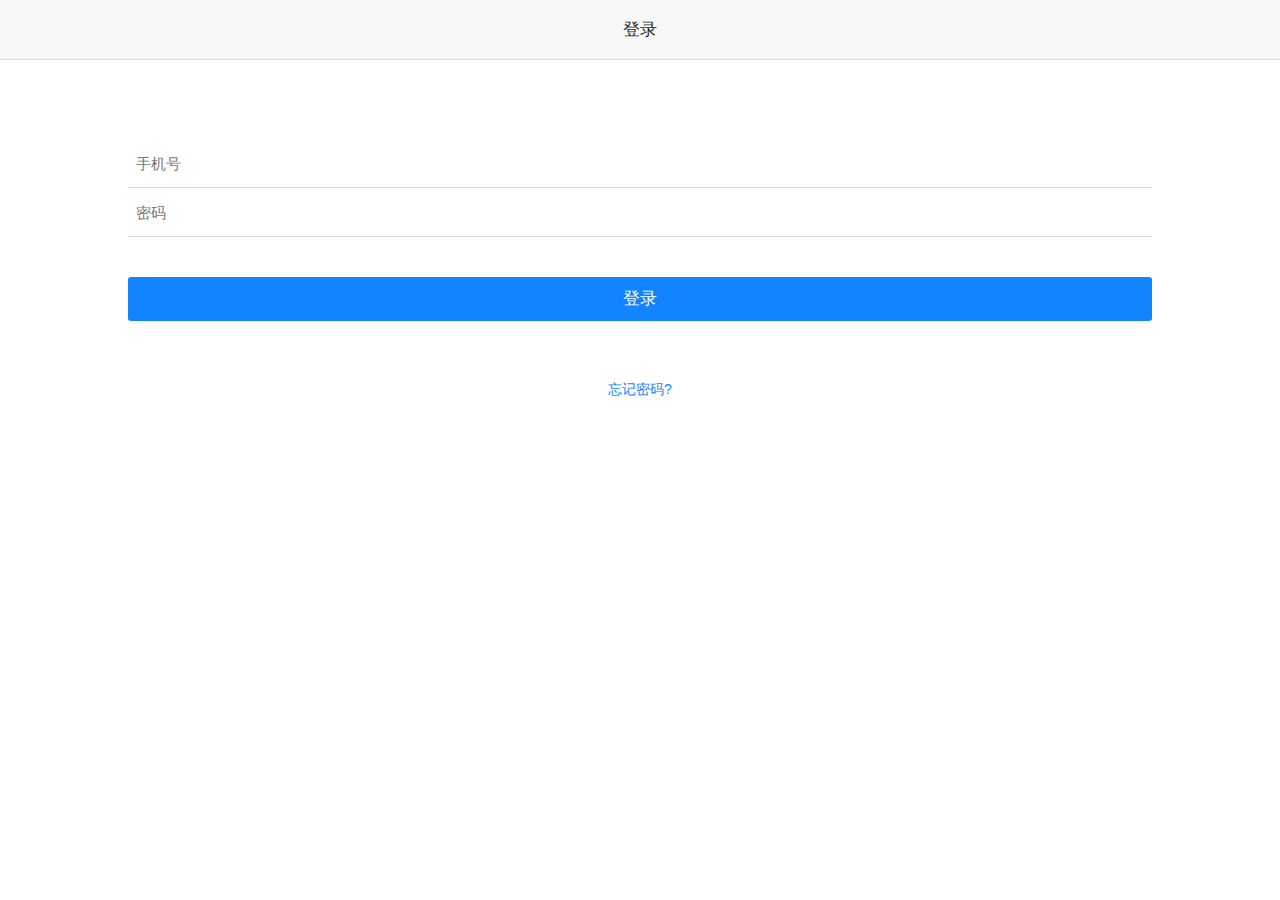
==== Demo/www/index.html @ bd7fa89b "Demo Project" ====
<!DOCTYPE html>
<!--[if lt IE 7]>      <html lang="en" ng-app="myApp" class="no-js lt-ie9 lt-ie8 lt-ie7"> <![endif]-->
<!--[if IE 7]>         <html lang="en" ng-app="myApp" class="no-js lt-ie9 lt-ie8"> <![endif]-->
<!--[if IE 8]>         <html lang="en" ng-app="myApp" class="no-js lt-ie9"> <![endif]-->
<!--[if gt IE 8]><!--> <html ng-app="demo" > <!--<![endif]-->
    <head>
        <meta charset="utf-8">
        <title>My AngularJS App</title>

        <link href="lib/onsen/css/onsen-css-components-blue-theme.css" rel="stylesheet" type="text/css"/>
        <link href="lib/onsen/css/onsenui.css" rel="stylesheet" type="text/css"/>
        <link href="lib/onsen/css/app.css" rel="stylesheet" type="text/css"/>

        <script src="bower_components/angular/angular.js"></script>
        <script src="bower_components/angular-route/angular-route.js"></script>
        <script src="lib/onsen/js/onsenui.js" type="text/javascript"></script>
        <script src="js/app.js"></script>

        <script src="js/login.js" type="text/javascript"></script>
        <script src="js/contact.js" type="text/javascript"></script>
        <script src="js/menu.js" type="text/javascript"></script>
        <script src="js/webbrowser.js" type="text/javascript"></script>
        <script src="js/report.js" type="text/javascript"></script>
    </head>
    <body >

  <ons-navigator var="myNavigator" page="login.html">    
    
    </ons-navigator>

        <!--[if lt IE 7]>
            <p class="browsehappy">You are using an <strong>outdated</strong> browser. Please <a href="http://browsehappy.com/">upgrade your browser</a> to improve your experience.</p>
        <![endif]-->
    
   
 
    <!-- In production use:
    <script src="//ajax.googleapis.com/ajax/libs/angularjs/x.x.x/angular.min.js"></script>
    -->
<ons-template id="menu.html">
    <ons-page modifier="menu-page" ng-controller="MenuController">
        <ons-toolbar modifier="transparent">
            <div class="right">
                <ons-toolbar-button class="menu-close" ng-click="menu.close()">
                    <ons-icon icon="ion-close" ></ons-icon> 
                </ons-toolbar-button>
            </div>
        </ons-toolbar>

        <ons-list class="menu-list">
            <ons-list-item class="menu-item" ng-click="menu.close()">
                <ons-icon icon="fa-plus"></ons-icon>
                New Post
            </ons-list-item>

            <ons-list-item class="menu-item" ng-click="menu.close()">
                <ons-icon icon="fa-bookmark"></ons-icon>
                Bookmark
            </ons-list-item>

            <ons-list-item class="menu-item" ng-click="menu.close()">
                <ons-icon icon="fa-twitter"></ons-icon>
                Official Twitter
            </ons-list-item>
        </ons-list>

        <br>

        <ons-list class="bottom-menu-list">
            <ons-list-item class="bottom-menu-item" ng-click="gotoReport()">
                报表
                <div class="notification menu-notification">3</div>
            </ons-list-item>

            <ons-list-item class="bottom-menu-item" ng-click="reportSetting()">
                报表路径设置
            </ons-list-item>

            <ons-list-item class="bottom-menu-item" ng-click="logout()">
                退出登录
            </ons-list-item>
        </ons-list>

    </ons-page>
</ons-template>

</body>
</html>
---- Demo/www/lib/onsen/css/onsen-css-components-blue-theme.css ----
html {
  height: 100%;
  width: 100%;
}
body {
  position: absolute;
  top: 0;
  right: 0;
  left: 0;
  bottom: 0;
  padding: 0;
  margin: 0;
  -webkit-text-size-adjust: 100%;
}
*:not(input):not(textarea):not(select) {
  -webkit-user-select: none;
  -moz-user-select: none;
  -ms-user-select: none;
  user-select: none;
}
* {
  -webkit-tap-highlight-color: rgba(0,0,0,0);
}
input:active,
input:focus,
textarea:active,
textarea:focus,
select:active,
select:focus {
  outline: none;
}
h1 {
  font-size: 36px;
}
h2 {
  font-size: 30px;
}
h3 {
  font-size: 24px;
}
h4,
h5,
h6 {
  font-size: 18px;
}
.page {
  font-family: 'Helvetica Neue', Helvetica, Arial, 'Lucida Grande', sans-serif;
  -webkit-font-smoothing: antialiased;
  -moz-osx-font-smoothing: grayscale;
  font-weight: 400;
  font-size: 17px;
  background-color: #fff;
  position: absolute;
  top: 0px;
  left: 0px;
  right: 0px;
  bottom: 0px;
  overflow: visible;
  font-size: 17px;
  color: #1f1f21;
}
.page::-webkit-scrollbar {
  display: none;
}
.page__content {
  background-color: #fff;
  position: absolute;
  top: 0px;
  left: 0px;
  right: 0px;
  bottom: 0px;
  -webkit-box-sizing: border-box;
  -moz-box-sizing: border-box;
  box-sizing: border-box;
  margin-top: -1px;
}
.page__background {
  background-color: #fff;
  position: absolute;
  top: 0px;
  left: 0px;
  right: 0px;
  bottom: 0px;
  -webkit-box-sizing: border-box;
  -moz-box-sizing: border-box;
  box-sizing: border-box;
}
.content-padded {
  padding: 8px;
}
/* topdoc
  name: Switch
  class: switch
  modifiers:
    :focus: Focus state
    :disabled: Disabled state
  markup:
    <label class="switch">
      <input type="checkbox" class="switch__input">
      <div class="switch__toggle"></div>
    </label>
    <label class="switch">
      <input type="checkbox" class="switch__input" checked>
      <div class="switch__toggle"></div>
    </label>
    <label class="switch">
      <input type="checkbox" class="switch__input" disabled>
      <div class="switch__toggle"></div>
    </label>
*/
.switch {
  position: relative;
  display: inline-block;
  vertical-align: top;
  -webkit-box-sizing: border-box;
  -moz-box-sizing: border-box;
  box-sizing: border-box;
  -webkit-background-clip: padding-box;
  background-clip: padding-box;
  position: relative;
  overflow: hidden;
  font-size: 17px;
  padding: 0 20px;
  border: none;
  overflow: visible;
  width: 51px;
  height: 32px;
  z-index: 0;
  text-align: left;
}
.switch__input {
  position: absolute;
  overflow: hidden;
  right: 0px;
  top: 0px;
  left: 0px;
  bottom: 0px;
  padding: 0;
  border: 0;
  opacity: 0.001;
  z-index: 1;
  vertical-align: top;
  outline: none;
  width: 100%;
  height: 100%;
  margin: 0;
  -webkit-appearance: none;
  appearance: none;
  width: 51px;
  height: 44px;
  margin-top: -6px;
  top: 0px;
  left: 0px;
  -webkit-transition: all 0.2s linear;
  -moz-transition: all 0.2s linear;
  -o-transition: all 0.2s linear;
  transition: all 0.2s linear;
}
.switch__toggle {
  background-color: #ddd;
  position: absolute;
  top: 0px;
  left: 0px;
  right: 0px;
  bottom: 0px;
  -webkit-border-radius: 30px;
  border-radius: 30px;
  -webkit-transition-property: all;
  -moz-transition-property: all;
  -o-transition-property: all;
  transition-property: all;
  -webkit-transition-duration: 0.35s;
  -moz-transition-duration: 0.35s;
  -o-transition-duration: 0.35s;
  transition-duration: 0.35s;
  -webkit-transition-timing-function: ease-out;
  -moz-transition-timing-function: ease-out;
  -o-transition-timing-function: ease-out;
  transition-timing-function: ease-out;
}
.switch__toggle:before {
  -webkit-box-sizing: border-box;
  -moz-box-sizing: border-box;
  box-sizing: border-box;
  -webkit-background-clip: padding-box;
  background-clip: padding-box;
  position: absolute;
  content: '';
  -webkit-border-radius: 28px;
  border-radius: 28px;
  height: 28px;
  width: 28px;
  background-color: #fff;
  left: 2px;
  top: 2px;
  -webkit-transition-property: all;
  -moz-transition-property: all;
  -o-transition-property: all;
  transition-property: all;
  -webkit-transition-duration: 0.35s;
  -moz-transition-duration: 0.35s;
  -o-transition-duration: 0.35s;
  transition-duration: 0.35s;
  -webkit-transition-timing-function: cubic-bezier(0.5, 1.6, 0.5, 1);
  -moz-transition-timing-function: cubic-bezier(0.5, 1.6, 0.5, 1);
  -o-transition-timing-function: cubic-bezier(0.5, 1.6, 0.5, 1);
  transition-timing-function: cubic-bezier(0.5, 1.6, 0.5, 1);
}
.switch__input:checked + .switch__toggle {
  background-color: #4cd964;
}
.switch__input:checked + .switch__toggle:before {
  -webkit-transform: translateX(18px);
  -moz-transform: translateX(18px);
  -ms-transform: translateX(18px);
  -o-transform: translateX(18px);
  transform: translateX(18px);
}
.switch__input:not(:checked) + .switch__toggle:before {
  -webkit-transform: translateX(0px);
  -moz-transform: translateX(0px);
  -ms-transform: translateX(0px);
  -o-transform: translateX(0px);
  transform: translateX(0px);
}
.switch__input:disabled + .switch__toggle {
  opacity: 0.3;
  cursor: default;
  pointer-events: none;
}
/* topdoc
  name: Range
  class: range
  modifiers:
    :active: Active state
    :disabled: Disabled state
    :focus: Focused
  markup:
    <input type="range" class="range">
    <input type="range" class="range" disabled>
  showcase:
    <div class="navigation-bar">
        <div class="navigation-bar__item center full">
            <h1 class="navigation-bar__title">Range</h1>
        </div>
    </div>

    <div style="padding:8px">
      <input type="range" class="range" style="width:100%" value="0">
    </div>

    <div style="padding:8px">
      <input type="range" class="range" style="width:100%" value="30">
    </div>

    <div style="padding:8px">
      <input type="range" class="range" style="width:100%" value="60">
    </div>

    <div style="padding:8px">
      <input type="range" class="range" style="width:100%" value="90">
    </div>
*/
.range {
  padding: 0;
  margin: 0;
  font: inherit;
  color: inherit;
  background: transparent;
  border: none;
  line-height: normal;
  -webkit-box-sizing: border-box;
  -moz-box-sizing: border-box;
  box-sizing: border-box;
  -webkit-background-clip: padding-box;
  background-clip: padding-box;
  vertical-align: top;
  outline: none;
  line-height: 1;
  -webkit-appearance: none;
  -webkit-border-radius: 4px;
  border-radius: 4px;
  border: none;
  height: 2px;
  -webkit-border-radius: 0;
  border-radius: 0;
  -webkit-border-radius: 3px;
  border-radius: 3px;
  background-image: -webkit-gradient(linear, left top, left bottom, from(#ddd), to(#ddd));
  background-image: -webkit-linear-gradient(#ddd, #ddd);
  background-image: -moz-linear-gradient(#ddd, #ddd);
  background-image: -o-linear-gradient(#ddd, #ddd);
  background-image: linear-gradient(#ddd, #ddd);
  background-position: left center;
  -webkit-background-size: 100% 2px;
  background-size: 100% 2px;
  background-repeat: no-repeat;
  overflow: hidden;
  height: 31px;
}
.range::-moz-range-track {
  position: relative;
  border: none;
  background-color: #ddd;
  height: 2px;
  border-radius: 30px;
  box-shadow: none;
  top: 0;
  margin: 0;
  padding: 0;
}
.range::-webkit-slider-thumb {
  cursor: pointer;
  -webkit-appearance: none;
  position: relative;
  height: 29px;
  width: 29px;
  background-color: #fff;
  border: 1px solid #ddd;
  -webkit-border-radius: 30px;
  border-radius: 30px;
  -webkit-box-shadow: none;
  box-shadow: none;
  top: 0;
  margin: 0;
  padding: 0;
}
.range::-moz-range-thumb {
  cursor: pointer;
  position: relative;
  height: 29px;
  width: 29px;
  background-color: #fff;
  border: 1px solid #ddd;
  border-radius: 30px;
  box-shadow: none;
  margin: 0;
  padding: 0;
}
.range::-webkit-slider-thumb:before {
  position: absolute;
  top: 13px;
  right: 0px;
  left: -1024px;
  width: 1024px;
  height: 2px;
  background-color: #1284ff;
  content: '';
  margin: 0;
  padding: 0;
}
.range:disabled {
  opacity: 0.3;
  cursor: default;
  pointer-events: none;
}
/* topdoc
  name: Navigation Bar
  class: navigation-bar
  markup:
    <div class="navigation-bar">
      <div class="navigation-bar__center">Navigation Bar</div>
    </div>
*/
.navigation-bar {
  font-family: 'Helvetica Neue', Helvetica, Arial, 'Lucida Grande', sans-serif;
  -webkit-font-smoothing: antialiased;
  -moz-osx-font-smoothing: grayscale;
  font-weight: 400;
  font-size: 17px;
  -webkit-box-sizing: border-box;
  -moz-box-sizing: border-box;
  box-sizing: border-box;
  -webkit-background-clip: padding-box;
  background-clip: padding-box;
  white-space: nowrap;
  overflow: hidden;
  word-spacing: 0;
  padding: 0;
  margin: 0;
  font: inherit;
  color: inherit;
  background: transparent;
  border: none;
  line-height: normal;
  cursor: default;
  -webkit-user-select: none;
  -moz-user-select: none;
  -ms-user-select: none;
  user-select: none;
  z-index: 2;
  display: block;
  height: 44px;
  padding-left: 0;
  padding-right: 0;
  background: #f8f8f8;
  color: #1f1f21;
  -webkit-box-shadow: none;
  box-shadow: none;
  border-bottom: 1px solid #ddd;
  font-weight: 400;
  width: 100%;
  white-space: nowrap;
  overflow: visible;
}
@media (-webkit-min-device-pixel-ratio: 2), (min-resolution: 192dpi) {
  .navigation-bar {
    border-bottom: none;
    -webkit-background-size: 100% 1px;
    background-size: 100% 1px;
    background-repeat: no-repeat;
    background-position: bottom;
    background-image: -webkit-linear-gradient(90deg, #ddd, #ddd 50%, transparent 50%);
    background-image: -moz-linear-gradient(90deg, #ddd, #ddd 50%, transparent 50%);
    background-image: -o-linear-gradient(90deg, #ddd, #ddd 50%, transparent 50%);
    background-image: linear-gradient(0deg, #ddd, #ddd 50%, transparent 50%);
  }
}
.navigation-bar__line-height {
  line-height: 44px;
  padding-bottom: 0;
  padding-top: 0;
}
.navigation-bar__bg {
  background: #f8f8f8;
}
.navigation-bar__item,
.navigation-bar__left,
.navigation-bar__right,
.navigation-bar__center {
  -webkit-box-sizing: border-box;
  -moz-box-sizing: border-box;
  box-sizing: border-box;
  -webkit-background-clip: padding-box;
  background-clip: padding-box;
  padding: 0;
  margin: 0;
  font: inherit;
  color: inherit;
  background: transparent;
  border: none;
  line-height: normal;
  height: 44px;
  vertical-align: top;
  overflow: visible;
  display: block;
  vertical-align: middle;
  float: left;
}
.navigation-bar__left {
  max-width: 50%;
  width: 27%;
  text-align: left;
}
.navigation-bar__right {
  max-width: 50%;
  width: 27%;
  text-align: right;
}
.navigation-bar__center {
  width: 46%;
  text-align: center;
  line-height: 44px;
  font-size: 17px;
  font-weight: 500;
  color: #1f1f21;
}
.navigation-bar__title {
  line-height: 44px;
  font-size: 17px;
  font-weight: 500;
  color: #1f1f21;
  margin: 0;
  padding: 0;
  overflow: visible;
}
.navigation-bar__center:first-child:last-child {
  width: 100%;
}
/* topdoc
  name: Navigation Bar Item
  use: Toolbar Button, Navigation Bar
  markup:
    <div class="navigation-bar">
      <div class="navigation-bar__left">
        <span class="toolbar-button--quiet navigation-bar__line-height">
          <i class="ion-navicon" style="font-size:32px; vertical-align:-6px;"></i>
        </span>
      </div>

      <div class="navigation-bar__center">
        Navigation Bar
      </div>

      <div class="navigation-bar__right">
        <span class="toolbar-button--quiet navigation-bar__line-height">Label</span>
      </div>
    </div>
*/
/* topdoc
  name: Navigation Bar with Outline Button
  use: Toolbar Button, Navigation Bar
  markup:
    <!-- Prerequisite=This example use ionicons(http://ionicons.com) to display icons. -->
    <div class="navigation-bar">
      <div class="navigation-bar__left">
        <span class="toolbar-button--outline navigation-bar__line-height">
          <i class="ion-navicon" style="font-size:32px; vertical-align:-6px;"></i>
        </span>
      </div>

      <div class="navigation-bar__center">
        Title
      </div>

      <div class="navigation-bar__right">
        <span class="toolbar-button--outline navigation-bar__line-height">Button</span>
      </div>
    </div>
*/
/* topdoc
  name: Android-like Navigation Bar
  class: navigation-bar--android
  hint: .navigation-bar--android
  use: Navigation Bar, Toolbar Button
  markup:
    <div class="navigation-bar navigation-bar--android">
      <div class="navigation-bar__left navigation-bar--android__left">
        <span class="toolbar-button navigation-bar__line-height" style="padding:0 5px 0 5px;"><i class="ion-android-arrow-back" style="font-size:20px;"></i></span>
      </div>
      <div class="navigation-bar__center navigation-bar--android__center">
        <span class="toolbar-button navigation-bar__line-height" style="padding:0">
          <i class="ion-cube" style="font-size:20px;"></i> App Bar
        </span>
      </div>
      <div class="navigation-bar__right navigation-bar--android__right">
        <span class="toolbar-button--quiet navigation-bar__line-height">
          <i class="ion-android-share" style="font-size:20px;"></i>
        </span>
        <span class="toolbar-button--quiet navigation-bar__line-height">
          <i class="ion-android-more" style="font-size:20px;"></i>
        </span>
      </div>
    </div>
*/
.navigation-bar--android__left {
  float: left;
  text-align: left;
  width: auto;
  min-width: 10px;
}
.navigation-bar--android__center {
  float: left;
  text-align: left;
  width: auto;
  max-width: 50%;
}
.navigation-bar--android__right {
  float: right;
  text-align: right;
  width: auto;
}
.navigation-bar--android__center:first-child:last-child {
  padding-left: 10px;
}
/* topdoc
  name: Android-like Navigation Bar(2)
  use: Android-like Navigation Bar
  markup:
    <div class="navigation-bar navigation-bar--android">
      <div class="navigation-bar__left navigation-bar--android__left">
        <span class="toolbar-button navigation-bar__line-height" style="padding:0 5px 0 0;"><i class="ion-android-drawer" style="font-size:20px;"></i></span>
      </div>
      <div class="navigation-bar__center navigation-bar--android__center">
        App Bar
      </div>
      <div class="navigation-bar__right navigation-bar--android__right">
        <span class="toolbar-button--quiet navigation-bar__line-height">
          <i class="ion-android-star" style="font-size:20px;"></i>
        </span>
        <span class="toolbar-button--quiet navigation-bar__line-height">
          <i class="ion-android-search" style="font-size:20px;"></i>
        </span>
        <span class="toolbar-button--quiet navigation-bar__line-height">
          <i class="ion-android-more" style="font-size:20px;"></i>
        </span>
      </div>
    </div>
*/
/* topdoc
  name: Transparent Navigation Bar
  class: navigation-bar--transparent
  use: Toolbar Button, Navigation Bar
  markup:
    <div class="navigation-bar navigation-bar--transparent">
      <div class="navigation-bar__left">
        <span class="toolbar-button--quiet navigation-bar__line-height">
          <i class="ion-navicon" style="font-size:32px; vertical-align:-6px;"></i>
        </span>
      </div>
      <div class="navigation-bar__center">
        Navigation Bar
      </div>
      <div class="navigation-bar__right">
        <span class="toolbar-button--quiet navigation-bar__line-height">Label</span>
      </div>
    </div>
*/
.navigation-bar--transparent {
  background-color: transparent;
  background-image: none;
  border: none;
}
/* topdoc
  name: Navigation Bar with Outline Button
  use: Toolbar Button, Navigation Bar
  markup:
    <!-- Prerequisite=This example use ionicons(http://ionicons.com) to display icons. -->
    <div class="navigation-bar">
      <div class="navigation-bar__left">
        <span class="toolbar-button--outline navigation-bar__line-height">
          <i class="ion-navicon" style="font-size:32px; vertical-align:-6px;"></i>
        </span>
      </div>

      <div class="navigation-bar__center">
        Title
      </div>

      <div class="navigation-bar__right">
        <span class="toolbar-button--outline navigation-bar__line-height">Button</span>
      </div>
    </div>
*/
/* topdoc
  name: Transparent Navigation Bar
  class: navigation-bar--transparent
  use: Toolbar Button, Navigation Bar
  markup:
    <!-- Prerequisite=This example use ionicons(http://ionicons.com) to display icons. -->
    <div class="navigation-bar navigation-bar--transparent">
      <div class="navigation-bar__left">
        <span class="toolbar-button--quiet navigation-bar__line-height">
          <i class="ion-navicon" style="font-size:32px; vertical-align:-6px;"></i>
        </span>
      </div>
      <div class="navigation-bar__center">
        Navigation Bar
      </div>
      <div class="navigation-bar__right">
        <span class="toolbar-button--quiet navigation-bar__line-height">Label</span>
      </div>
    </div>
*/
.navigation-bar--transparent {
  background-color: transparent;
  background-image: none;
  border: none;
}
/* topdoc
  name: Bottom Bar
  class: bottom-bar
  use: Navigation Bar
  markup:
    <div class="bottom-bar">
      <div class="bottom-bar__line-height" style="text-align:center">Bottom Toolbar</div>
    </div>
*/
.bottom-bar {
  font-family: 'Helvetica Neue', Helvetica, Arial, 'Lucida Grande', sans-serif;
  -webkit-font-smoothing: antialiased;
  -moz-osx-font-smoothing: grayscale;
  font-weight: 400;
  font-size: 17px;
  -webkit-box-sizing: border-box;
  -moz-box-sizing: border-box;
  box-sizing: border-box;
  -webkit-background-clip: padding-box;
  background-clip: padding-box;
  white-space: nowrap;
  overflow: hidden;
  word-spacing: 0;
  padding: 0;
  margin: 0;
  font: inherit;
  color: inherit;
  background: transparent;
  border: none;
  line-height: normal;
  cursor: default;
  -webkit-user-select: none;
  -moz-user-select: none;
  -ms-user-select: none;
  user-select: none;
  z-index: 2;
  display: block;
  height: 44px;
  padding-left: 0;
  padding-right: 0;
  background: #f8f8f8;
  color: #1f1f21;
  -webkit-box-shadow: none;
  box-shadow: none;
  font-weight: 400;
  border-bottom: none;
  border-top: 1px solid #ddd;
  position: absolute;
  bottom: 0px;
  right: 0px;
  left: 0px;
}
@media (-webkit-min-device-pixel-ratio: 2), (min-resolution: 192dpi) {
  .bottom-bar {
    border-top: none;
    -webkit-background-size: 100% 1px;
    background-size: 100% 1px;
    background-repeat: no-repeat;
    background-position: top;
    background-image: -webkit-linear-gradient(270deg, #ddd, #ddd 50%, transparent 50%);
    background-image: -moz-linear-gradient(270deg, #ddd, #ddd 50%, transparent 50%);
    background-image: -o-linear-gradient(270deg, #ddd, #ddd 50%, transparent 50%);
    background-image: linear-gradient(180deg, #ddd, #ddd 50%, transparent 50%);
  }
}
.bottom-bar__line-height {
  line-height: 44px;
  padding-bottom: 0;
  padding-top: 0;
}
.bottom-bar--transparent {
  background-color: transparent;
  background-image: none;
  border: none;
}
/* topdoc
  name: Navigation Bar with Segment
  class: navigation-bar
  hint: .navigation-bar .button-bar
  use: Segment, Navigation Bar
  markup:
    <div class="navigation-bar">
      <div class="navigation-bar__center">
        <div class="button-bar" style="width:200px;margin:7px 50px;">
          <div class="button-bar__item">
            <input type="radio" name="navi-segment-a" checked>
            <div class="button-bar__button">One</div>
          </div>

          <div class="button-bar__item">
            <input type="radio" name="navi-segment-a">
            <div class="button-bar__button">Two</div>
          </div>
        </div>
      </div>
    </div>
*/
/* topdoc
  name: Button
  class: button
  modifiers:
    :active: Active state
    :disabled: Disabled state
    :focus: Focused
  markup:
    <button class="button">Button</button>
    <button class="button" disabled>Button</button>
*/
.button {
  position: relative;
  display: inline-block;
  vertical-align: top;
  -webkit-box-sizing: border-box;
  -moz-box-sizing: border-box;
  box-sizing: border-box;
  -webkit-background-clip: padding-box;
  background-clip: padding-box;
  padding: 0;
  margin: 0;
  font: inherit;
  color: inherit;
  background: transparent;
  border: none;
  line-height: normal;
  font-family: 'Helvetica Neue', Helvetica, Arial, 'Lucida Grande', sans-serif;
  -webkit-font-smoothing: antialiased;
  -moz-osx-font-smoothing: grayscale;
  font-weight: 400;
  font-size: 17px;
  cursor: default;
  -webkit-user-select: none;
  -moz-user-select: none;
  -ms-user-select: none;
  user-select: none;
  text-overflow: ellipsis;
  white-space: nowrap;
  overflow: hidden;
  height: auto;
  text-decoration: none;
  padding: 4px 10px;
  font-size: 17px;
  line-height: 32px;
  letter-spacing: 0;
  color: #fff;
  vertical-align: middle;
  background-color: #1284ff;
  border: 0px solid currentColor;
  -webkit-border-radius: 3px;
  border-radius: 3px;
  -webkit-transition: none;
  -moz-transition: none;
  -o-transition: none;
  transition: none;
}
.button:hover {
  -webkit-transition: none;
  -moz-transition: none;
  -o-transition: none;
  transition: none;
}
.button:active {
  background-color: #1284ff;
  -webkit-transition: none;
  -moz-transition: none;
  -o-transition: none;
  transition: none;
  opacity: 0.2;
}
.button:focus {
  outline: 0;
}
.button:disabled,
.button[disabled] {
  opacity: 0.3;
  cursor: default;
  pointer-events: none;
}
/* topdoc
  name: Outline Button
  class: button--outline
  use: Button
  markup:
    <button class="button button--outline">Button</button>
    <button class="button button--outline" disabled>Button</button>
*/
.button--outline {
  background-color: transparent;
  border: 1px solid #1284ff;
  color: #1284ff;
}
.button--outline:active {
  background-color: rgba(18,132,255,0.2);
  border: 1px solid #1284ff;
  color: #1284ff;
  opacity: 1;
}
.button--outline:hover {
  border: 1px solid #1284ff;
  -webkit-transition: 0;
  -moz-transition: 0;
  -o-transition: 0;
  transition: 0;
}
/* topdoc
  name: Light Button
  class: button--light
  use: Button
  markup:
    <button class="button button--light">Button</button>
    <button class="button button--light" disabled>Button</button>
*/
.button--light {
  background-color: transparent;
  color: rgba(0,0,0,0.4);
  border: 1px solid rgba(0,0,0,0.2);
}
.button--light:active {
  background-color: rgba(0,0,0,0.05);
  color: rgba(0,0,0,0.4);
  border: 1px solid rgba(0,0,0,0.2);
  opacity: 1;
}
/* topdoc
  name: Quiet Button
  class: button--quiet
  markup:
    <button class="button--quiet">Button</button>
    <button class="button--quiet" disabled>Button</button>
*/
.button--quiet {
  position: relative;
  display: inline-block;
  vertical-align: top;
  -webkit-box-sizing: border-box;
  -moz-box-sizing: border-box;
  box-sizing: border-box;
  -webkit-background-clip: padding-box;
  background-clip: padding-box;
  padding: 0;
  margin: 0;
  font: inherit;
  color: inherit;
  background: transparent;
  border: none;
  line-height: normal;
  font-family: 'Helvetica Neue', Helvetica, Arial, 'Lucida Grande', sans-serif;
  -webkit-font-smoothing: antialiased;
  -moz-osx-font-smoothing: grayscale;
  font-weight: 400;
  font-size: 17px;
  cursor: default;
  -webkit-user-select: none;
  -moz-user-select: none;
  -ms-user-select: none;
  user-select: none;
  text-overflow: ellipsis;
  white-space: nowrap;
  overflow: hidden;
  height: auto;
  text-decoration: none;
  padding: 4px 10px;
  font-size: 17px;
  line-height: 32px;
  letter-spacing: 0;
  color: #fff;
  vertical-align: middle;
  background-color: #1284ff;
  border: 0px solid currentColor;
  -webkit-border-radius: 3px;
  border-radius: 3px;
  -webkit-transition: none;
  -moz-transition: none;
  -o-transition: none;
  transition: none;
  background: transparent;
  border: 1px solid transparent;
  -webkit-box-shadow: none;
  box-shadow: none;
  background: transparent;
  color: #1284ff;
  border: none;
}
.button--quiet:disabled,
.button--quiet[disabled] {
  opacity: 0.3;
  cursor: default;
  pointer-events: none;
  border: none;
}
.button--quiet:hover {
  -webkit-transition: none;
  -moz-transition: none;
  -o-transition: none;
  transition: none;
}
.button--quiet:focus {
  outline: 0;
}
.button--quiet:active {
  background-color: transparent;
  border: none;
  -webkit-transition: none;
  -moz-transition: none;
  -o-transition: none;
  transition: none;
  opacity: 0.2;
  color: #1284ff;
}
/* topdoc
  name: Call To Action Button
  class: button--cta
  markup:
    <button class="button--cta">Button</button>
    <button class="button--cta" disabled>Button</button>
*/
.button--cta {
  position: relative;
  display: inline-block;
  vertical-align: top;
  -webkit-box-sizing: border-box;
  -moz-box-sizing: border-box;
  box-sizing: border-box;
  -webkit-background-clip: padding-box;
  background-clip: padding-box;
  padding: 0;
  margin: 0;
  font: inherit;
  color: inherit;
  background: transparent;
  border: none;
  line-height: normal;
  font-family: 'Helvetica Neue', Helvetica, Arial, 'Lucida Grande', sans-serif;
  -webkit-font-smoothing: antialiased;
  -moz-osx-font-smoothing: grayscale;
  font-weight: 400;
  font-size: 17px;
  cursor: default;
  -webkit-user-select: none;
  -moz-user-select: none;
  -ms-user-select: none;
  user-select: none;
  text-overflow: ellipsis;
  white-space: nowrap;
  overflow: hidden;
  height: auto;
  text-decoration: none;
  padding: 4px 10px;
  font-size: 17px;
  line-height: 32px;
  letter-spacing: 0;
  color: #fff;
  vertical-align: middle;
  background-color: #1284ff;
  border: 0px solid currentColor;
  -webkit-border-radius: 3px;
  border-radius: 3px;
  -webkit-transition: none;
  -moz-transition: none;
  -o-transition: none;
  transition: none;
  border: none;
  background-color: #4cda64;
  color: #fff;
}
.button--cta:hover {
  -webkit-transition: none;
  -moz-transition: none;
  -o-transition: none;
  transition: none;
}
.button--cta:focus {
  outline: 0;
}
.button--cta:active {
  color: var-button-cat-color;
  background-color: #4cda64;
  -webkit-transition: none;
  -moz-transition: none;
  -o-transition: none;
  transition: none;
  opacity: 0.2;
}
.button--cta:disabled,
.button--cta[disabled] {
  opacity: 0.3;
  cursor: default;
  pointer-events: none;
}
/* topdoc
  name: Large Button
  class: button--large
  use: Button
  markup:
    <button class="button button--large">Button</button>
*/
.button--large {
  font-size: 17px;
  font-weight: 500;
  line-height: 36px;
  padding: 4px 12px;
  display: block;
  width: 100%;
  text-align: center;
}
.button--large:active {
  background-color: #1284ff;
  -webkit-transition: none;
  -moz-transition: none;
  -o-transition: none;
  transition: none;
  opacity: 0.2;
  -webkit-transition: none;
  -moz-transition: none;
  -o-transition: none;
  transition: none;
}
.button--large:disabled,
.button--large[disabled] {
  opacity: 0.3;
  cursor: default;
  pointer-events: none;
}
.button--large:hover {
  -webkit-transition: none;
  -moz-transition: none;
  -o-transition: none;
  transition: none;
}
.button--large:focus {
  outline: 0;
}
/* topdoc
  name: Large Quiet Button
  class: button--large--quiet
  markup:
    <button class="button--large--quiet">Button</button>
*/
.button--large--quiet {
  position: relative;
  display: inline-block;
  vertical-align: top;
  -webkit-box-sizing: border-box;
  -moz-box-sizing: border-box;
  box-sizing: border-box;
  -webkit-background-clip: padding-box;
  background-clip: padding-box;
  padding: 0;
  margin: 0;
  font: inherit;
  color: inherit;
  background: transparent;
  border: none;
  line-height: normal;
  font-family: 'Helvetica Neue', Helvetica, Arial, 'Lucida Grande', sans-serif;
  -webkit-font-smoothing: antialiased;
  -moz-osx-font-smoothing: grayscale;
  font-weight: 400;
  font-size: 17px;
  cursor: default;
  -webkit-user-select: none;
  -moz-user-select: none;
  -ms-user-select: none;
  user-select: none;
  text-overflow: ellipsis;
  white-space: nowrap;
  overflow: hidden;
  height: auto;
  text-decoration: none;
  padding: 4px 10px;
  font-size: 17px;
  line-height: 32px;
  letter-spacing: 0;
  color: #fff;
  vertical-align: middle;
  background-color: #1284ff;
  border: 0px solid currentColor;
  -webkit-border-radius: 3px;
  border-radius: 3px;
  -webkit-transition: none;
  -moz-transition: none;
  -o-transition: none;
  transition: none;
  font-size: 17px;
  font-weight: 500;
  line-height: 36px;
  padding: 4px 12px;
  display: block;
  width: 100%;
  background: transparent;
  border: 1px solid transparent;
  -webkit-box-shadow: none;
  box-shadow: none;
  color: #1284ff;
  text-align: center;
}
.button--large--quiet:active {
  -webkit-transition: none;
  -moz-transition: none;
  -o-transition: none;
  transition: none;
  opacity: 0.2;
  color: #1284ff;
  background: transparent;
  border: 1px solid transparent;
  -webkit-box-shadow: none;
  box-shadow: none;
}
.button--large--quiet:disabled,
.button--large--quiet[disabled] {
  opacity: 0.3;
  cursor: default;
  pointer-events: none;
}
.button--large--quiet:hover {
  -webkit-transition: none;
  -moz-transition: none;
  -o-transition: none;
  transition: none;
}
.button--large--quiet:focus {
  outline: 0;
}
/* topdoc
  name: Large Call To Action Button
  class: button--large--cta
  markup:
    <button class="button--large--cta" >Button</button>
*/
.button--large--cta {
  position: relative;
  display: inline-block;
  vertical-align: top;
  -webkit-box-sizing: border-box;
  -moz-box-sizing: border-box;
  box-sizing: border-box;
  -webkit-background-clip: padding-box;
  background-clip: padding-box;
  padding: 0;
  margin: 0;
  font: inherit;
  color: inherit;
  background: transparent;
  border: none;
  line-height: normal;
  font-family: 'Helvetica Neue', Helvetica, Arial, 'Lucida Grande', sans-serif;
  -webkit-font-smoothing: antialiased;
  -moz-osx-font-smoothing: grayscale;
  font-weight: 400;
  font-size: 17px;
  cursor: default;
  -webkit-user-select: none;
  -moz-user-select: none;
  -ms-user-select: none;
  user-select: none;
  text-overflow: ellipsis;
  white-space: nowrap;
  overflow: hidden;
  height: auto;
  text-decoration: none;
  padding: 4px 10px;
  font-size: 17px;
  line-height: 32px;
  letter-spacing: 0;
  color: #fff;
  vertical-align: middle;
  background-color: #1284ff;
  border: 0px solid currentColor;
  -webkit-border-radius: 3px;
  border-radius: 3px;
  -webkit-transition: none;
  -moz-transition: none;
  -o-transition: none;
  transition: none;
  border: none;
  background-color: #4cda64;
  color: #fff;
  font-size: 17px;
  font-weight: 500;
  line-height: 36px;
  padding: 4px 12px;
  width: 100%;
  text-align: center;
  display: block;
}
.button--large--cta:hover {
  -webkit-transition: none;
  -moz-transition: none;
  -o-transition: none;
  transition: none;
}
.button--large--cta:focus {
  outline: 0;
}
.button--large--cta:active {
  color: #fff;
  background-color: #4cda64;
  -webkit-transition: none;
  -moz-transition: none;
  -o-transition: none;
  transition: none;
  opacity: 0.2;
}
.button--large--cta:disabled,
.button--large--cta[disabled] {
  opacity: 0.3;
  cursor: default;
  pointer-events: none;
}
/* topdoc
  name: Button Bar
  class: button-bar
  modifiers:
    :disabled: Disabled state
  markup:
    <div class="button-bar" style="width:280px;margin:0 auto;">
      <div class="button-bar__item">
        <button class="button-bar__button">One</button>
      </div>
      <div class="button-bar__item">
        <button class="button-bar__button">Two</button>
      </div>
      <div class="button-bar__item">
        <button class="button-bar__button">Three</button>
      </div>
    </div>
*/
.button-bar {
  font-family: 'Helvetica Neue', Helvetica, Arial, 'Lucida Grande', sans-serif;
  -webkit-font-smoothing: antialiased;
  -moz-osx-font-smoothing: grayscale;
  font-weight: 400;
  font-size: 17px;
  display: table;
  table-layout: fixed;
  white-space: nowrap;
  margin: 0;
  padding: 0;
  position: relative;
  margin: 0;
  border: none;
}
.button-bar__item {
  font-family: 'Helvetica Neue', Helvetica, Arial, 'Lucida Grande', sans-serif;
  -webkit-font-smoothing: antialiased;
  -moz-osx-font-smoothing: grayscale;
  font-weight: 400;
  font-size: 17px;
  display: table-cell;
  width: auto;
  -webkit-border-radius: 0;
  border-radius: 0;
  position: relative;
  position: relative;
  overflow: hidden;
  padding: 0;
  position: relative;
  overflow: hidden;
}
.button-bar__item > input {
  position: absolute;
  overflow: hidden;
  right: 0px;
  top: 0px;
  left: 0px;
  bottom: 0px;
  padding: 0;
  border: 0;
  opacity: 0.001;
  z-index: 1;
  vertical-align: top;
  outline: none;
  width: 100%;
  height: 100%;
  margin: 0;
  -webkit-appearance: none;
  appearance: none;
}
.button-bar__item:first-child > .button-bar__button {
  border-left: 1px solid #1284ff;
  border-right: 1px solid #1284ff;
  -webkit-border-top-left-radius: 4px;
  border-top-left-radius: 4px;
  -webkit-border-bottom-left-radius: 4px;
  border-bottom-left-radius: 4px;
}
.button-bar__item:last-child > .button-bar__button {
  border-right: 1px solid #1284ff;
  -webkit-border-top-right-radius: 4px;
  border-top-right-radius: 4px;
  -webkit-border-bottom-right-radius: 4px;
  border-bottom-right-radius: 4px;
}
.button-bar__button {
  font-family: 'Helvetica Neue', Helvetica, Arial, 'Lucida Grande', sans-serif;
  -webkit-font-smoothing: antialiased;
  -moz-osx-font-smoothing: grayscale;
  font-weight: 400;
  font-size: 17px;
  -webkit-border-radius: inherit;
  border-radius: inherit;
  background-color: transparent;
  color: #1284ff;
  border: 0px solid #1284ff;
  border-top: 1px solid #1284ff;
  border-bottom: 1px solid #1284ff;
  border-right: 1px solid #1284ff;
  font-weight: 400;
  padding: 0 8px;
  height: 27px;
  line-height: 27px;
  font-size: 13px;
  width: 100%;
  -webkit-transition: background-color 0.2s linear, color 0.2s linear;
  -moz-transition: background-color 0.2s linear, color 0.2s linear;
  -o-transition: background-color 0.2s linear, color 0.2s linear;
  transition: background-color 0.2s linear, color 0.2s linear;
  -webkit-box-sizing: border-box;
  -moz-box-sizing: border-box;
  box-sizing: border-box;
}
.button-bar__button:active,
:active + .button-bar__button {
  background-color: rgba(18,132,255,0.2);
  border: 0px solid #1284ff;
  border-top: 1px solid #1284ff;
  border-bottom: 1px solid #1284ff;
  border-right: 1px solid #1284ff;
  height: 27px;
  line-height: 27px;
  font-size: 13px;
  width: 100%;
  -webkit-transition: none;
  -moz-transition: none;
  -o-transition: none;
  transition: none;
}
.button-bar__item.active > .button-bar__button,
:checked + .button-bar__button {
  background-color: #1284ff;
  color: #fff;
  -webkit-transition: none;
  -moz-transition: none;
  -o-transition: none;
  transition: none;
}
.button-bar__button:disabled {
  opacity: 0.3;
  cursor: default;
  pointer-events: none;
}
.button-bar__button:hover {
  -webkit-transition: none;
  -moz-transition: none;
  -o-transition: none;
  transition: none;
}
.button-bar__button:focus {
  outline: 0;
}
/* topdoc
  name: Segment
  use: Button Bar
  modifiers:
    :disabled: Disabled state
  markup:
    <div class="button-bar" style="width:280px;margin:0 auto;">
      <div class="button-bar__item">
        <input type="radio" name="segment-a" checked>
        <button class="button-bar__button">One</button>
      </div>
      <div class="button-bar__item">
        <input type="radio" name="segment-a">
        <button class="button-bar__button">Two</button>
      </div>
      <div class="button-bar__item">
        <input type="radio" name="segment-a">
        <button class="button-bar__button">Three</button>
      </div>
    </div>
*/
/* topdoc
  name: Icon Tab Bar
  class: tab-bar
  use: Tab Bar
  modifiers:
    :disabled: Disabled state
  markup:
    <!-- Prerequisite=This example use ionicons(http://ionicons.com) to display icons. -->
    <div class="tab-bar">
      <label class="tab-bar__item">
        <input type="radio" name="tab-bar-a" checked="checked">
        <button class="tab-bar__button">
          <i class="tab-bar__icon ion-stop"></i>
          <div class="tab-bar__label">One</div>
        </button>
      </label>

      <label class="tab-bar__item">
        <input type="radio" name="tab-bar-a">
        <button class="tab-bar__button">
          <i class="tab-bar__icon ion-record"></i>
          <div class="tab-bar__label">Two</div>
        </button>
      </label>

      <label class="tab-bar__item">
        <input type="radio" name="tab-bar-a">
        <button class="tab-bar__button">
          <i class="tab-bar__icon ion-star"></i>
          <div class="tab-bar__label">Three</div>
        </button>
      </label>
    </div>
*/
/* topdoc
  name: Tab Bar
  class: tab-bar
  modifiers:
    :disabled: Disabled state
  markup:
    <div class="tab-bar">
      <label class="tab-bar__item">
        <input type="radio" name="tab-bar-c" checked="checked">
        <button class="tab-bar__button">
          <div class="tab-bar__label">One</div>
        </button>
      </label>

      <label class="tab-bar__item">
        <input type="radio" name="tab-bar-c">
        <button class="tab-bar__button">
          <div class="tab-bar__label">Two</div>
        </button>
      </label>

      <label class="tab-bar__item">
        <input type="radio" name="tab-bar-c">
        <button class="tab-bar__button">
          <div class="tab-bar__label">Three</div>
        </button>
      </label>
    </div>
*/
.tab-bar {
  font-family: 'Helvetica Neue', Helvetica, Arial, 'Lucida Grande', sans-serif;
  -webkit-font-smoothing: antialiased;
  -moz-osx-font-smoothing: grayscale;
  font-weight: 400;
  font-size: 17px;
  display: table;
  table-layout: fixed;
  position: absolute;
  bottom: 0px;
  left: 0px;
  right: 0px;
  white-space: nowrap;
  margin: 0;
  padding: 0;
  height: 49px;
  background-color: #f8f8f8;
  border-top: 1px solid #ddd;
  width: 100%;
}
@media (-webkit-min-device-pixel-ratio: 2), (min-resolution: 192dpi) {
  .tab-bar {
    border-top: none;
    -webkit-background-size: 100% 1px;
    background-size: 100% 1px;
    background-repeat: no-repeat;
    background-position: top;
    background-image: -webkit-linear-gradient(270deg, #ddd, #ddd 50%, transparent 50%);
    background-image: -moz-linear-gradient(270deg, #ddd, #ddd 50%, transparent 50%);
    background-image: -o-linear-gradient(270deg, #ddd, #ddd 50%, transparent 50%);
    background-image: linear-gradient(180deg, #ddd, #ddd 50%, transparent 50%);
  }
}
.tab-bar__item {
  font-family: 'Helvetica Neue', Helvetica, Arial, 'Lucida Grande', sans-serif;
  -webkit-font-smoothing: antialiased;
  -moz-osx-font-smoothing: grayscale;
  font-weight: 400;
  font-size: 17px;
  position: relative;
  overflow: hidden;
  display: table-cell;
  width: auto;
  -webkit-border-radius: 0;
  border-radius: 0;
}
.tab-bar__item > input {
  position: absolute;
  overflow: hidden;
  right: 0px;
  top: 0px;
  left: 0px;
  bottom: 0px;
  padding: 0;
  border: 0;
  opacity: 0.001;
  z-index: 1;
  vertical-align: top;
  outline: none;
  width: 100%;
  height: 100%;
  margin: 0;
  -webkit-appearance: none;
  appearance: none;
}
.tab-bar__button {
  position: relative;
  display: inline-block;
  vertical-align: top;
  font-family: 'Helvetica Neue', Helvetica, Arial, 'Lucida Grande', sans-serif;
  -webkit-font-smoothing: antialiased;
  -moz-osx-font-smoothing: grayscale;
  font-weight: 400;
  font-size: 17px;
  -webkit-box-sizing: border-box;
  -moz-box-sizing: border-box;
  box-sizing: border-box;
  -webkit-background-clip: padding-box;
  background-clip: padding-box;
  padding: 0;
  margin: 0;
  font: inherit;
  color: inherit;
  background: transparent;
  border: none;
  line-height: normal;
  cursor: default;
  -webkit-user-select: none;
  -moz-user-select: none;
  -ms-user-select: none;
  user-select: none;
  text-overflow: ellipsis;
  white-space: nowrap;
  overflow: hidden;
  text-decoration: none;
  padding: 0;
  height: 49px;
  letter-spacing: 0;
  color: #666;
  text-shadow: 0 1px none;
  vertical-align: top;
  background-color: transparent;
  -webkit-box-shadow: none;
  box-shadow: none;
  border-top: none;
  width: 100%;
  font-weight: 400;
  line-height: 49px;
}
@media (-webkit-min-device-pixel-ratio: 2), (min-resolution: 192dpi) {
  .tab-bar__button {
    border-top: none;
  }
}
.tab-bar__icon {
  font-size: 24px;
  padding: 0;
  margin: 0;
  line-height: 32px;
  display: block;
  height: 32px;
}
.tab-bar__label {
  font-family: 'Helvetica Neue', Helvetica, Arial, 'Lucida Grande', sans-serif;
  -webkit-font-smoothing: antialiased;
  -moz-osx-font-smoothing: grayscale;
  font-weight: 400;
  font-size: 17px;
}
.tab-bar__icon + .tab-bar__label {
  font-size: 10px;
  line-height: 1;
  margin: 0;
  font-weight: 400;
}
.tab-bar__label:first-child {
  font-size: 16px;
  line-height: 49px;
  margin: 0;
  padding: 0;
}
.tab-bar__button {
  color: #666;
}
:checked + .tab-bar__button {
  color: #1284ff;
  background-color: transparent;
  -webkit-box-shadow: none;
  box-shadow: none;
  border-top: none;
}
:checked + .tab-bar__button > .tab-bar__icon {
  color: #1284ff;
}
.tab-bar__button:disabled {
  opacity: 0.3;
  cursor: default;
  pointer-events: none;
}
.tab-bar__button:focus {
  z-index: 1;
  border-top: none;
  -webkit-box-shadow: none;
  box-shadow: none;
  outline: 0;
}
.tab-bar__content {
  position: absolute;
  top: 0;
  left: 0;
  right: 0;
  bottom: 49px;
  z-index: 0;
}
/* topdoc
  name: Icon Only Tab Bar
  use: Tab Bar
  class: tab-bar
  hint: .tab-bar .fa
  modifiers:
    :disabled: Disabled state
  markup:
    <!-- Prerequisite=This example use ionicons(http://ionicons.com) to display icons. -->
    <div class="tab-bar">
      <label class="tab-bar__item">
        <input type="radio" name="tab-bar-b" checked="checked">
        <button class="tab-bar__button">
          <i class="tab-bar__icon ion-stop"></i>
        </button>
      </label>

      <label class="tab-bar__item">
        <input type="radio" name="tab-bar-b">
        <button class="tab-bar__button">
          <i class="tab-bar__icon ion-record"></i>
        </button>
      </label>

      <label class="tab-bar__item">
        <input type="radio" name="tab-bar-b">
        <button class="tab-bar__button">
          <i class="tab-bar__icon ion-star"></i>
        </button>
      </label>

      <label class="tab-bar__item">
        <input type="radio" name="tab-bar-b">
        <button class="tab-bar__button">
          <i class="tab-bar__icon ion-ios-cloud-outline"></i>
        </button>
      </label>

      <label class="tab-bar__item">
        <input type="radio" name="tab-bar-b">
        <button class="tab-bar__button">
          <i class="tab-bar__icon ion-ios-pie"></i>
        </button>
      </label>
    </div>
*/
/* topdoc
  name: Top Tab Bar
  class: tab-bar--top
  use: Tab Bar
  markup:
    <div class="tab-bar tab-bar--top">
      <label class="tab-bar__item">
        <input type="radio" name="top-tab-bar-a" checked="checked">
        <button class="tab-bar__button">
          <i class="tab-bar__icon ion-stop"></i>
        </button>
      </label>

      <label class="tab-bar__item">
        <input type="radio" name="top-tab-bar-a">
        <button class="tab-bar__button">
          <i class="tab-bar__icon ion-record"></i>
        </button>
      </label>

      <label class="tab-bar__item">
        <input type="radio" name="top-tab-bar-a">
        <button class="tab-bar__button">
          <i class="tab-bar__icon ion-star"></i>
        </button>
      </label>
    </div>
*/
.tab-bar--top {
  position: relative;
  top: 0px;
  left: 0px;
  right: 0px;
  bottom: auto;
  border-top: none;
  border-bottom: 1px solid #ddd;
}
@media (-webkit-min-device-pixel-ratio: 2), (min-resolution: 192dpi) {
  .tab-bar--top {
    border-bottom: none;
    -webkit-background-size: 100% 1px;
    background-size: 100% 1px;
    background-repeat: no-repeat;
    background-position: bottom;
    background-image: -webkit-linear-gradient(90deg, #ddd, #ddd 50%, transparent 50%);
    background-image: -moz-linear-gradient(90deg, #ddd, #ddd 50%, transparent 50%);
    background-image: -o-linear-gradient(90deg, #ddd, #ddd 50%, transparent 50%);
    background-image: linear-gradient(0deg, #ddd, #ddd 50%, transparent 50%);
  }
}
.tab-bar--top__content {
  top: 49px;
  left: 0;
  right: 0;
  bottom: 0;
  z-index: 0;
}
/* topdoc
  name: Bordered Top Tab Bar
  class: tab-bar--top-border
  use: Top Tab Bar
  markup:
    <div class="tab-bar tab-bar--top tab-bar--top-border">
      <label class="tab-bar__item tab-bar--top-border__item">
        <input type="radio" name="top-tab-bar-b" checked="checked">
        <button class="tab-bar__button tab-bar--top-border__button">
          Home
        </button>
      </label>

      <label class="tab-bar__item tab-bar--top-border__item">
        <input type="radio" name="top-tab-bar-b">
        <button class="tab-bar__button tab-bar--top-border__button">
          Comments
        </button>
      </label>

      <label class="tab-bar__item tab-bar--top-border__item">
        <input type="radio" name="top-tab-bar-b">
        <button class="tab-bar__button tab-bar--top-border__button">
          Activity
        </button>
      </label>
    </div>
*/
.tab-bar--top-border__button {
  background-color: transparent;
  border-bottom: 4px solid transparent;
}
:checked + .tab-bar--top-border__button {
  background-color: transparent;
  border-bottom: 4px solid #1284ff;
}
/* topdoc
  name: Notification
  class: notification
  markup:
    <span class="notification">1</span>
    <span class="notification">10</span>
    <span class="notification">999</span>
*/
.notification {
  position: relative;
  display: inline-block;
  vertical-align: top;
  -webkit-box-sizing: border-box;
  -moz-box-sizing: border-box;
  box-sizing: border-box;
  -webkit-background-clip: padding-box;
  background-clip: padding-box;
  padding: 0;
  margin: 0;
  font: inherit;
  color: inherit;
  background: transparent;
  border: none;
  line-height: normal;
  font-family: 'Helvetica Neue', Helvetica, Arial, 'Lucida Grande', sans-serif;
  -webkit-font-smoothing: antialiased;
  -moz-osx-font-smoothing: grayscale;
  font-weight: 400;
  font-size: 17px;
  cursor: default;
  -webkit-user-select: none;
  -moz-user-select: none;
  -ms-user-select: none;
  user-select: none;
  text-overflow: ellipsis;
  white-space: nowrap;
  overflow: hidden;
  text-decoration: none;
  padding: 0 4px;
  width: auto;
  height: 19px;
  -webkit-border-radius: 19px;
  border-radius: 19px;
  background-color: #dc5236;
  color: #fff;
  text-align: center;
  font-size: 16px;
  min-width: 19px;
  line-height: 19px;
  font-weight: 400;
}
/* topdoc
  name: Toolbar Button
  class: toolbar-button
  modifiers:
    :active: Active state
    :disabled: Disabled state
    :focus: Focused
  markup:
    <!-- Prerequisite=This example use font-awesome(http://fortawesome.github.io/Font-Awesome/) to display icons. -->
    <button class="toolbar-button">
      <i class="fa fa-bell" style="font-size:17px"></i> Label
    </button>

    <button class="toolbar-button toolbar-button--outline">
      <i class="fa fa-bell" style="font-size:17px"></i> Label
    </button>
*/
.toolbar-button,
.toolbar-button--outline,
.toolbar-button--quiet {
  font-family: 'Helvetica Neue', Helvetica, Arial, 'Lucida Grande', sans-serif;
  -webkit-font-smoothing: antialiased;
  -moz-osx-font-smoothing: grayscale;
  font-weight: 400;
  font-size: 17px;
  padding: 4px 10px;
  letter-spacing: 0;
  color: #1284ff;
  text-shadow: 0 1px none;
  vertical-align: baseline;
  background-color: rgba(0,0,0,0);
  -webkit-border-radius: 2px;
  border-radius: 2px;
  border: 1px solid transparent;
  font-weight: 400;
  font-size: 17px;
  -webkit-transition: none;
  -moz-transition: none;
  -o-transition: none;
  transition: none;
  vertical-align: middle;
}
.toolbar-button:active,
.toolbar-button--outline:active,
.toolbar-button--quiet:active {
  background-color: rgba(0,0,0,0);
  -webkit-transition: none;
  -moz-transition: none;
  -o-transition: none;
  transition: none;
  opacity: 0.2;
}
.toolbar-button:disabled,
.toolbar-button[disabled] {
  opacity: 0.3;
  cursor: default;
  pointer-events: none;
}
.toolbar-button:focus,
.toolbar-button--outline:focus,
.toolbar-button--quiet:focus {
  outline: 0;
  -webkit-transition: none;
  -moz-transition: none;
  -o-transition: none;
  transition: none;
}
.toolbar-button:hover,
.toolbar-button--outline:hover,
.toolbar-button--quiet:hover {
  -webkit-transition: none;
  -moz-transition: none;
  -o-transition: none;
  transition: none;
}
.toolbar-button--outline {
  border: 1px solid #1284ff;
  margin: auto 8px;
  padding-left: 6px;
  padding-right: 6px;
}
/* topdoc
  name: Checkbox
  class: checkbox
  modifiers:
    :focus: Focus state
    :disabled: Disabled state
  markup:
    <label class="checkbox">
      <input type="checkbox">
      <div class="checkbox__checkmark"></div>
      OFF
    </label>

    <label class="checkbox">
      <input type="checkbox" checked="checked">
      <div class="checkbox__checkmark"></div>
      ON
    </label>

    <label class="checkbox">
      <input type="checkbox" disabled>
      <div class="checkbox__checkmark"></div>
      Disabled
    </label>
*/
.checkbox {
  position: relative;
  display: inline-block;
  vertical-align: top;
  cursor: default;
  -webkit-user-select: none;
  -moz-user-select: none;
  -ms-user-select: none;
  user-select: none;
  font-family: 'Helvetica Neue', Helvetica, Arial, 'Lucida Grande', sans-serif;
  -webkit-font-smoothing: antialiased;
  -moz-osx-font-smoothing: grayscale;
  font-weight: 400;
  font-size: 17px;
  line-height: 24px;
  margin: 10px 0;
}
.checkbox > .checkbox__checkmark {
  -webkit-box-sizing: border-box;
  -moz-box-sizing: border-box;
  box-sizing: border-box;
  -webkit-background-clip: padding-box;
  background-clip: padding-box;
  position: relative;
  display: inline-block;
  vertical-align: top;
  cursor: default;
  -webkit-user-select: none;
  -moz-user-select: none;
  -ms-user-select: none;
  user-select: none;
  font-family: 'Helvetica Neue', Helvetica, Arial, 'Lucida Grande', sans-serif;
  -webkit-font-smoothing: antialiased;
  -moz-osx-font-smoothing: grayscale;
  font-weight: 400;
  font-size: 17px;
  position: relative;
  overflow: hidden;
  height: 24px;
  pointer-events: none;
}
.checkbox > input[type="checkbox"] {
  position: absolute;
  overflow: hidden;
  right: 0px;
  top: 0px;
  left: 0px;
  bottom: 0px;
  padding: 0;
  border: 0;
  opacity: 0.001;
  z-index: 1;
  vertical-align: top;
  outline: none;
  width: 100%;
  height: 100%;
  margin: 0;
  -webkit-appearance: none;
  appearance: none;
  height: 0;
  width: 0;
}
.checkbox > input[type="checkbox"]:checked {
  background: #1284ff;
}
.checkbox > input[type="checkbox"]:checked + .checkbox__checkmark:before {
  background: #1284ff;
  border: 1px solid #1284ff;
}
.checkbox > input[type="checkbox"]:checked + .checkbox__checkmark:after {
  opacity: 1;
}
.checkbox > .checkbox__checkmark:before {
  content: '';
  position: absolute;
  -webkit-box-sizing: border-box;
  -moz-box-sizing: border-box;
  box-sizing: border-box;
  -webkit-background-clip: padding-box;
  background-clip: padding-box;
  width: 24px;
  height: 24px;
  background: transparent;
  border: 1px solid #1284ff;
  -webkit-border-radius: 16px;
  border-radius: 16px;
  -webkit-box-shadow: none;
  box-shadow: none;
  left: 0;
}
.checkbox > .checkbox__checkmark {
  -webkit-box-sizing: border-box;
  -moz-box-sizing: border-box;
  box-sizing: border-box;
  -webkit-background-clip: padding-box;
  background-clip: padding-box;
  position: relative;
  display: inline-block;
  vertical-align: top;
  cursor: default;
  -webkit-user-select: none;
  -moz-user-select: none;
  -ms-user-select: none;
  user-select: none;
  font-family: 'Helvetica Neue', Helvetica, Arial, 'Lucida Grande', sans-serif;
  -webkit-font-smoothing: antialiased;
  -moz-osx-font-smoothing: grayscale;
  font-weight: 400;
  font-size: 17px;
  position: relative;
  overflow: hidden;
  width: 24px;
  height: 24px;
}
.checkbox > .checkbox__checkmark:after {
  content: '';
  position: absolute;
  top: 6px;
  left: 5px;
  width: 12px;
  height: 6px;
  background: transparent;
  border: 3px solid #fff;
  border-width: 2px;
  border-top: none;
  border-right: none;
  -webkit-border-radius: 0px;
  border-radius: 0px;
  -webkit-transform: rotate(-45deg);
  -moz-transform: rotate(-45deg);
  -ms-transform: rotate(-45deg);
  -o-transform: rotate(-45deg);
  transform: rotate(-45deg);
  opacity: 0;
}
.checkbox > input[type="checkbox"]:focus + .checkbox__checkmark:before {
  -webkit-box-shadow: none;
  box-shadow: none;
}
.checkbox > input[type="checkbox"]:disabled + .checkbox__checkmark {
  opacity: 0.3;
  cursor: default;
  pointer-events: none;
}
.checkbox > input[type="checkbox"]:disabled:active + .checkbox__checkmark:before {
  background: transparent;
  -webkit-box-shadow: none;
  box-shadow: none;
}
/* topdoc
  name: No border Checkbox
  class: checkbox--noborder
  markup:
    <label class="checkbox--noborder">
      <input type="checkbox">
      <div class="checkbox__checkmark"></div>
      OFF
    </label>

    <label class="checkbox--noborder">
      <input type="checkbox" checked="checked">
      <div class="checkbox__checkmark"></div>
      ON
    </label>

    <label class="checkbox--noborder">
      <input type="checkbox" disabled checked="checked">
      <div class="checkbox__checkmark"></div>
      Disabled
    </label>
 */
.checkbox--noborder > input[type="checkbox"] {
  position: absolute;
  overflow: hidden;
  right: 0px;
  top: 0px;
  left: 0px;
  bottom: 0px;
  padding: 0;
  border: 0;
  opacity: 0.001;
  z-index: 1;
  vertical-align: top;
  outline: none;
  width: 100%;
  height: 100%;
  margin: 0;
  -webkit-appearance: none;
  appearance: none;
}
.checkbox--noborder {
  position: relative;
  display: inline-block;
  vertical-align: top;
  cursor: default;
  -webkit-user-select: none;
  -moz-user-select: none;
  -ms-user-select: none;
  user-select: none;
  font-family: 'Helvetica Neue', Helvetica, Arial, 'Lucida Grande', sans-serif;
  -webkit-font-smoothing: antialiased;
  -moz-osx-font-smoothing: grayscale;
  font-weight: 400;
  font-size: 17px;
  line-height: 24px;
  margin: 10px 0;
  position: relative;
  overflow: hidden;
}
.checkbox--noborder > .checkbox__checkmark {
  position: relative;
  display: inline-block;
  vertical-align: top;
  cursor: default;
  -webkit-user-select: none;
  -moz-user-select: none;
  -ms-user-select: none;
  user-select: none;
  -webkit-box-sizing: border-box;
  -moz-box-sizing: border-box;
  box-sizing: border-box;
  -webkit-background-clip: padding-box;
  background-clip: padding-box;
  height: 24px;
  background: transparent;
}
.checkbox--noborder > input[type="checkbox"] {
  position: absolute;
  overflow: hidden;
  right: 0px;
  top: 0px;
  left: 0px;
  bottom: 0px;
  padding: 0;
  border: 0;
  opacity: 0.001;
  z-index: 1;
  vertical-align: top;
  outline: none;
  width: 100%;
  height: 100%;
  margin: 0;
  -webkit-appearance: none;
  appearance: none;
  height: 0;
  width: 0;
}
.checkbox--noborder > input[type="checkbox"]:checked + .checkbox__checkmark:before {
  background: transparent;
  border: none;
}
.checkbox--noborder > input[type="checkbox"]:checked + .checkbox__checkmark:after {
  opacity: 1;
}
.checkbox--noborder > .checkbox__checkmark:before {
  content: '';
  position: absolute;
  width: 24px;
  height: 24px;
  background: transparent;
  border: none;
  -webkit-border-radius: 16px;
  border-radius: 16px;
  left: 0;
}
.checkbox--noborder > .checkbox__checkmark {
  position: relative;
  display: inline-block;
  vertical-align: top;
  cursor: default;
  -webkit-user-select: none;
  -moz-user-select: none;
  -ms-user-select: none;
  user-select: none;
  -webkit-box-sizing: border-box;
  -moz-box-sizing: border-box;
  box-sizing: border-box;
  -webkit-background-clip: padding-box;
  background-clip: padding-box;
  width: 24px;
  height: 24px;
  border: none;
}
.checkbox--noborder > .checkbox__checkmark:after {
  content: '';
  position: absolute;
  top: 6px;
  left: 5px;
  opacity: 0;
  width: 12px;
  height: 6px;
  background: transparent;
  border: 3px solid #1284ff;
  border-width: 2px;
  border-top: none;
  border-right: none;
  -webkit-border-radius: 0px;
  border-radius: 0px;
  -webkit-transform: rotate(-45deg);
  -moz-transform: rotate(-45deg);
  -ms-transform: rotate(-45deg);
  -o-transform: rotate(-45deg);
  transform: rotate(-45deg);
}
.checkbox--noborder > input[type="checkbox"]:focus + .checkbox__checkmark:before {
  border: none;
  -webkit-box-shadow: none;
  box-shadow: none;
}
.checkbox--noborder > input[type="checkbox"]:disabled + .checkbox__checkmark {
  opacity: 0.3;
  cursor: default;
  pointer-events: none;
}
.checkbox--noborder > input[type="checkbox"]:disabled:active + .checkbox--noborder__checkmark:before {
  background: transparent;
  -webkit-box-shadow: none;
  box-shadow: none;
  border: none;
}
/* topdoc
  name: Radio Button
  class: radio-button
  modifiers:
  markup:
    <label class="radio-button">
      <input type="radio" name="r" checked="checked">
      <div class="radio-button__checkmark"></div>
      Label
    </label>

    <label class="radio-button">
      <input type="radio" name="r">
      <div class="radio-button__checkmark"></div>
      Label
    </label>

    <label class="radio-button">
      <input type="radio" name="r">
      <div class="radio-button__checkmark"></div>
      Label
    </label>
*/
.radio-button > input[type="radio"] {
  position: absolute;
  overflow: hidden;
  right: 0px;
  top: 0px;
  left: 0px;
  bottom: 0px;
  padding: 0;
  border: 0;
  opacity: 0.001;
  z-index: 1;
  vertical-align: top;
  outline: none;
  width: 100%;
  height: 100%;
  margin: 0;
  -webkit-appearance: none;
  appearance: none;
  height: 0px;
  width: 0px;
}
.radio-button > input[type="radio"]:active,
.radio-button > input[type="radio"]:focus {
  outline: 0;
  -webkit-tap-highlight-color: rgba(0,0,0,0);
}
.radio-button > input[type="radio"]:checked + .radio-button__checkmark:after {
  opacity: 1;
}
.radio-button > input[type="radio"]:checked + .radio-button__checkmark:before {
  background: transparent;
  border: none;
}
.radio-button {
  position: relative;
  display: inline-block;
  vertical-align: top;
  cursor: default;
  -webkit-user-select: none;
  -moz-user-select: none;
  -ms-user-select: none;
  user-select: none;
  position: relative;
  overflow: hidden;
  line-height: 24px;
  text-align: left;
  margin: 10px 0;
}
.radio-button__checkmark:before {
  content: '';
  position: absolute;
  -webkit-border-radius: 100%;
  border-radius: 100%;
  -webkit-box-sizing: border-box;
  -moz-box-sizing: border-box;
  box-sizing: border-box;
  -webkit-background-clip: padding-box;
  background-clip: padding-box;
  width: 24px;
  height: 24px;
  background: transparent;
  border: none;
  -webkit-border-radius: 16px;
  border-radius: 16px;
  left: 0;
}
.radio-button__checkmark {
  -webkit-box-sizing: border-box;
  -moz-box-sizing: border-box;
  box-sizing: border-box;
  -webkit-background-clip: padding-box;
  background-clip: padding-box;
  position: relative;
  display: inline-block;
  vertical-align: top;
  cursor: default;
  -webkit-user-select: none;
  -moz-user-select: none;
  -ms-user-select: none;
  user-select: none;
  font-family: 'Helvetica Neue', Helvetica, Arial, 'Lucida Grande', sans-serif;
  -webkit-font-smoothing: antialiased;
  -moz-osx-font-smoothing: grayscale;
  font-weight: 400;
  font-size: 17px;
  position: relative;
  overflow: hidden;
  position: relative;
  width: 24px;
  height: 24px;
  background: transparent;
  pointer-events: none;
}
.radio-button > input[type="radio"]:checked + .radio-button__checkmark {
  background: rgba(0,0,0,0);
}
.radio-button__checkmark:after {
  content: '';
  position: absolute;
  -webkit-border-radius: 100%;
  border-radius: 100%;
  top: 50%;
  left: 50%;
  -webkit-transform: translate(-50%, -50%);
  -moz-transform: translate(-50%, -50%);
  -ms-transform: translate(-50%, -50%);
  -o-transform: translate(-50%, -50%);
  transform: translate(-50%, -50%);
  top: 6px;
  left: 5px;
  opacity: 0;
  width: 12px;
  height: 6px;
  background: transparent;
  border: 3px solid #1284ff;
  border-width: 2px;
  border-top: none;
  border-right: none;
  -webkit-border-radius: 0px;
  border-radius: 0px;
  -webkit-transform: rotate(-45deg);
  -moz-transform: rotate(-45deg);
  -ms-transform: rotate(-45deg);
  -o-transform: rotate(-45deg);
  transform: rotate(-45deg);
}
.radio-button > input[type="radio"]:disabled + .radio-button__checkmark {
  opacity: 0.3;
  cursor: default;
  pointer-events: none;
}
/* topdoc
  name: List
  class: list
  markup:
    <ul class="list">
      <li class="list__item">
        <span class="list__item__line-height">Item</span>
      </li>
      <li class="list__item">
        <span class="list__item__line-height">Item</span>
      </li>
    </ul>
*/
.list--noborder {
  border-top: none;
  border-bottom: none;
}
.list__header {
  margin: 0;
  padding: 0;
  list-style: none;
  text-align: left;
  display: block;
  -webkit-box-sizing: border-box;
  -moz-box-sizing: border-box;
  box-sizing: border-box;
  padding: 0 0 0 10px;
  font-size: 15px;
  font-weight: 500;
  background-color: #eee;
  color: #1f1f21;
  text-shadow: none;
  border-top: none;
  border-bottom: none;
  min-height: 24px;
  line-height: 24px;
}
@media (-webkit-min-device-pixel-ratio: 2), (min-resolution: 192dpi) {
  .list__header:first-child {
    border-top: none;
    -webkit-background-size: 100% 1px;
    background-size: 100% 1px;
    background-repeat: no-repeat;
    background-position: top;
    background-image: -webkit-linear-gradient(270deg, #ddd, #ddd 50%, transparent 50%);
    background-image: -moz-linear-gradient(270deg, #ddd, #ddd 50%, transparent 50%);
    background-image: -o-linear-gradient(270deg, #ddd, #ddd 50%, transparent 50%);
    background-image: linear-gradient(180deg, #ddd, #ddd 50%, transparent 50%);
  }
}
.list {
  padding: 0;
  margin: 0;
  font: inherit;
  color: inherit;
  background: transparent;
  border: none;
  line-height: normal;
  cursor: default;
  -webkit-user-select: none;
  -moz-user-select: none;
  -ms-user-select: none;
  user-select: none;
  font-family: 'Helvetica Neue', Helvetica, Arial, 'Lucida Grande', sans-serif;
  -webkit-font-smoothing: antialiased;
  -moz-osx-font-smoothing: grayscale;
  font-weight: 400;
  font-size: 17px;
  padding: 0;
  margin: 0;
  list-style-type: none;
  text-align: left;
  overflow: auto;
  display: block;
  -webkit-overflow-scrolling: touch;
  padding: 0;
  background-color: #fff;
  border-top: 1px solid #ddd;
  border-bottom: 1px solid #ddd;
  background-color: #fff;
}
@media (-webkit-min-device-pixel-ratio: 2), (min-resolution: 192dpi) {
  .list {
    border: none;
    -webkit-background-size: 100% 1px, 100% 1px;
    background-size: 100% 1px, 100% 1px;
    background-repeat: no-repeat;
    background-position: bottom, top;
    background-image: -webkit-linear-gradient(90deg, #ddd, #ddd 50%, transparent 50%), -webkit-linear-gradient(270deg, #ddd, #ddd 50%, transparent 50%);
    background-image: -moz-linear-gradient(90deg, #ddd, #ddd 50%, transparent 50%), -moz-linear-gradient(270deg, #ddd, #ddd 50%, transparent 50%);
    background-image: -o-linear-gradient(90deg, #ddd, #ddd 50%, transparent 50%), -o-linear-gradient(270deg, #ddd, #ddd 50%, transparent 50%);
    background-image: linear-gradient(0deg, #ddd, #ddd 50%, transparent 50%), linear-gradient(180deg, #ddd, #ddd 50%, transparent 50%);
  }
}
.list__item {
  margin: 0;
  padding: 0;
  position: relative;
  list-style: none;
  -webkit-box-sizing: border-box;
  -moz-box-sizing: border-box;
  box-sizing: border-box;
  display: block;
  padding: 0 10px 0 10px;
  margin: 0 0 0 0;
  border-top: none;
  border-bottom: 1px solid #ddd;
  color: #1f1f21;
  background-color: transparent;
  min-height: 44px;
  line-height: 44px;
}
.list__item--no-padding {
  padding: 0;
}
.list__item__line-height,
.list__item--line-height {
  line-height: 44px;
}
.list__item_active:active {
  background-color: #d9d9d9;
  -webkit-transition: none;
  -moz-transition: none;
  -o-transition: none;
  transition: none;
}
.list__item:first-child {
  border-top: none;
  border-bottom: 1px solid #ddd;
}
.list__item:last-child {
  border-bottom: none;
}
.list__item:first-child:last-child {
  border-top: none;
  border-bottom: none;
}
@media (-webkit-min-device-pixel-ratio: 2), (min-resolution: 192dpi) {
  .list__item:not(:last-child) {
    border-bottom: none;
    -webkit-background-size: 100% 1px;
    background-size: 100% 1px;
    background-repeat: no-repeat;
    background-position: bottom;
    background-image: -webkit-linear-gradient(90deg, #ddd, #ddd 50%, transparent 50%);
    background-image: -moz-linear-gradient(90deg, #ddd, #ddd 50%, transparent 50%);
    background-image: -o-linear-gradient(90deg, #ddd, #ddd 50%, transparent 50%);
    background-image: linear-gradient(0deg, #ddd, #ddd 50%, transparent 50%);
  }
}
/* topdoc
  name: Noborder List
  class: list--noborder
  use: List
  markup:
    <ul class="list list--noborder">
      <li class="list__item">
        <span class="list__item__line-height">Item</span>
      </li>
      <li class="list__item">
        <span class="list__item__line-height">Item</span>
      </li>
    </ul>
 */
.list--noborder {
  background-color: #fff;
  border-top: none;
  border-bottom: none;
  background-image: none;
}
/* topdoc
  name: Category List Header
  class: list__header
  use: List
  markup:
    <ul class="list">
      <li class="list__header">
        Header
      </li>
      <li class="list__item">
        Item
      </li>
      <li class="list__header">
        Header
      </li>
      <li class="list__item">
        Item
      </li>
    </ul>
 */
/* topdoc
  name: Tappable List
  class: list__item--tappable
  use: List
  markup:
    <ul class="list">
      <li class="list__item list__item--tappable">
        Tappable Item
      </li>
    </ul>
 */
.list__item--tappable {
  -webkit-transition: background-color 0.2s linear;
  -moz-transition: background-color 0.2s linear;
  -o-transition: background-color 0.2s linear;
  transition: background-color 0.2s linear;
}
.list__item--tappable:active {
  background-color: #d9d9d9;
  -webkit-transition: none;
  -moz-transition: none;
  -o-transition: none;
  transition: none;
}
.list__item--tappable:hover {
  -webkit-transition: none;
  -moz-transition: none;
  -o-transition: none;
  transition: none;
}
/* topdoc
  name: Switch in List Item
  class: switch--list-item
  use: Switch, List
  markup:
    <ul class="list">
      <li class="list__item">
        Label
        <label class="switch switch--list-item">
          <input type="checkbox" class="switch__input" checked>
          <div class="switch__toggle"></div>
        </label>
      </li>
      <li class="list__item">
        Label
        <label class="switch switch--list-item">
          <input type="checkbox" class="switch__input">
          <div class="switch__toggle"></div>
        </label>
      </li>
    </ul>
*/
.switch--list-item {
  float: right;
  margin-top: 6px;
  margin-right: 10px;
}
/* topdoc
  name: List Item with Chevron
  class: list__item--chevron
  use: List
  markup:
    <ul class="list">
      <li class="list__item list__item--chevron">
        Tappable Item
      </li>
      <li class="list__item list__item--chevron">
        Tappable Item
      </li>
    </ul>
 */
.list__item--chevron {
  -webkit-transition: background-color 0.2s linear;
  -moz-transition: background-color 0.2s linear;
  -o-transition: background-color 0.2s linear;
  transition: background-color 0.2s linear;
  overflow: hidden;
}
.list__item--chevron:active {
  background-color: #d9d9d9;
  -webkit-transition: none;
  -moz-transition: none;
  -o-transition: none;
  transition: none;
}
.list__item--chevron:hover {
  -webkit-transition: none;
  -moz-transition: none;
  -o-transition: none;
  transition: none;
}
.list__item--chevron:before {
  position: absolute;
  right: 16px;
  top: 50%;
  color: #ddd;
  line-height: 28px;
  height: 28px;
  -webkit-transform: translateY(-50%);
  -moz-transform: translateY(-50%);
  -ms-transform: translateY(-50%);
  -o-transform: translateY(-50%);
  transform: translateY(-50%);
  font-size: 28px;
  font-family: FontAwesome;
  font-style: normal;
  font-weight: normal;
  content: "\f105";
}
/* topdoc
  name: Inset List
  use: List, List Item with Chevron
  markup:
    <ul class="list list--inset">
      <li class="list__item list--inset__item list__item--chevron">
        List Item with Chevron
      </li>
      <li class="list__item list--inset__item list__item--chevron">
        List Item with Chevron
      </li>
    </ul>
 */
.list--inset {
  margin-left: 8px;
  margin-right: 8px;
  border: 1px solid #ddd;
  -webkit-border-radius: 4px;
  border-radius: 4px;
  background-image: none;
}
.list--inset__item:not(:last-child) {
  border-bottom: 1px solid #ddd;
  background-image: none;
}
/* topdoc
  name: Radio Button in List Item
  modifiers:
  use: Radio Button, List, Tappable List
  markup:
    <ul class="list">
      <li class="list__item list__item--tappable">
        <label class="radio-button radio-button--list-item">
          <input type="radio" name="b" checked="checked">
          <div class="radio-button__checkmark radio-button--list-item__checkmark"></div>
          Radio Button
        </label>
      </li>
      <li class="list__item list__item--tappable">
        <label class="radio-button radio-button--list-item">
          <input type="radio" name="b">
          <div class="radio-button__checkmark radio-button--list-item__checkmark"></div>
          Radio Button
        </label>
      </li>
    </ul>
*/
.radio-button--list-item {
  width: 100%;
  height: 100%;
  padding: 0;
  margin: 0;
  line-height: 44px;
}
.radio-button--list-item__checkmark {
  margin-top: 10px;
}
/* topdoc
  name: Checkbox in List Item
  use: Checkbox, List, Tappable List
  markup:
    <ul class="list">
      <li class="list__item list__item--tappable">
        <label class="checkbox checkbox--list-item">
          <input type="checkbox">
          <div class="checkbox__checkmark checkbox--list-item__checkmark"></div>
          Checkbox
        </label>
      </li>
      <li class="list__item list__item--tappable">
        <label class="checkbox checkbox--list-item">
          <input type="checkbox" checked>
          <div class="checkbox__checkmark checkbox--list-item__checkmark"></div>
          Checkbox
        </label>
      </li>
    </ul>
*/
.checkbox--list-item {
  width: 100%;
  height: 100%;
  padding: 0;
  margin: 0;
  line-height: 44px;
}
.checkbox--list-item__checkmark {
  margin-top: 10px;
}
/* topdoc
  name: No border Checkbox in List Item
  use: Checkbox in List Item, No border Checkbox
  class: chckbox--list-item
  markup:
    <ul class="list">
      <li class="list__item list__item--tappable">
        <label class="checkbox checkbox--noborder checkbox--list-item">
          <input type="checkbox">
          <div class="checkbox__checkmark checkbox--noborder checkbox--list-item__checkmark"></div>
          Checkbox
        </label>
      </li>
      <li class="list__item list__item--tappable">
        <label class="checkbox checkbox--noborder checkbox--list-item">
          <input type="checkbox" checked>
          <div class="checkbox__checkmark checkbox--noborder checkbox--list-item__checkmark"></div>
          Checkbox
        </label>
      </li>
    </ul>
*/
/* topdoc
  name: Text Input in List Item
  use: List, Transparent Text Input
  markup:
    <ul class="list">
      <li class="list__item">
        <input type="text" class="text-input text-input--transparent" style="width:100%; margin-top:4px;" placeholder="name">
      </li>
      <li class="list__item">
        <input type="text" class="text-input text-input--transparent" style="width:100%; margin-top:4px;" placeholder="email">
      </li>
    </ul>
*/
/* topdoc
  name: Textarea in List Item
  use: List, Textarea Transparent
  markup:
    <ul class="list">
      <li class="list__item">
        <textarea class="textarea textarea--transparent" style="width:100%;height:50px;margin-top:4px;" placeholder="text message"></textarea>
      </li>
    </ul>
*/
/* topdoc
  name: Right Label in List Item
  use: List
  class: list__right-label
  markup:
    <ul class="list">
      <li class="list__item">
        <div class="list__right-label">Label</div>
        Label
      </li>
    </ul>
*/
.list__right-label {
  font-size: 14px;
  padding-right: 8px;
  float: right;
}
/* topdoc
  name: Search Input
  class: search-input
  modifiers:
    :disabled: Disabled state
  markup:
    <input type="search" value="" placeholder="Search" class="search-input">
*/
input[type="search"].search-input::-webkit-search-cancel-button {
  -webkit-appearance: none;
  display: none;
}
.search-input {
  padding: 0;
  margin: 0;
  font: inherit;
  color: inherit;
  background: transparent;
  border: none;
  line-height: normal;
  -webkit-box-sizing: border-box;
  -moz-box-sizing: border-box;
  box-sizing: border-box;
  -webkit-background-clip: padding-box;
  background-clip: padding-box;
  vertical-align: top;
  outline: none;
  line-height: 1;
  font-family: 'Helvetica Neue', Helvetica, Arial, 'Lucida Grande', sans-serif;
  -webkit-font-smoothing: antialiased;
  -moz-osx-font-smoothing: grayscale;
  font-weight: 400;
  font-size: 17px;
  -webkit-appearance: none;
  -webkit-box-sizing: border-box;
  -moz-box-sizing: border-box;
  box-sizing: border-box;
  height: 31px;
  font-size: 15px;
  border: 1px solid #ddd;
  background-color: #fff;
  -webkit-box-shadow: none;
  box-shadow: none;
  color: #1f1f21;
  padding: 4px 0 0 28px;
  -webkit-border-radius: 4px;
  border-radius: 4px;
  background-image: url("data:image/svg+xml;utf8,<svg width='41px' height='40px' viewBox='0 0 41 40' version='1.1' xmlns='http://www.w3.org/2000/svg' xmlns:xlink='http://www.w3.org/1999/xlink' xmlns:sketch='http://www.bohemiancoding.com/sketch/ns'><title>Slice 1</title><description>Created with Sketch (http://www.bohemiancoding.com/sketch)</description><defs></defs><g id='Page 1' stroke='none' stroke-width='1' fill='none' fill-rule='evenodd'><g id='search' fill='#C6C8C8'><path d='M0.504,16.338 C0.504,25.085 7.635,32.165 16.444,32.165 C25.24,32.165 32.382,25.085 32.382,16.338 C32.382,7.591 25.24,0.5 16.444,0.5 C7.635,0.5 0.504,7.591 0.504,16.338 L0.504,16.338 Z M5.555,16.338 C5.555,10.359 10.423,5.521 16.445,5.521 C22.455,5.521 27.333,10.36 27.333,16.338 C27.333,22.317 22.455,27.156 16.445,27.156 C10.423,27.156 5.555,22.316 5.555,16.338 L5.555,16.338 Z M27.666,30.861 L34.521,38.67 C35.625,39.772 36.338,39.781 37.46,38.67 L39.661,36.489 C40.743,35.408 40.811,34.711 39.661,33.568 L31.765,26.793 L27.666,30.861 L27.666,30.861 Z M27.666,30.861' id='Shape'></path></g></g></svg>");
  background-position: 8px center;
  background-repeat: no-repeat;
  -webkit-background-size: 17px;
  background-size: 17px;
  font-weight: 400;
  display: block;
  width: 100%;
}
.search-input:focus {
  background-color: #fff;
  color: #1f1f21;
  border: 1px solid #ddd;
  -webkit-box-shadow: none;
  box-shadow: none;
}
.search-input::-webkit-search-cancel-button,
.search-input::-webkit-search-decoration {
  margin-right: 0px;
}
.search-input::-webkit-input-placeholder,
.search-input::-moz-placeholder,
.search-input::-ms-input-placeholder {
  color: #999;
}
.search-input:disabled {
  opacity: 0.3;
  cursor: default;
  pointer-events: none;
}
/* topdoc
  name: Text Input
  class: text-input
  modifiers:
    :disabled: Disabled state
    :focus: Focused
    :invalid: Hover state
  markup:
    <input type="text" class="text-input" placeholder="text" value="">
    <br>
    <input type="text" class="text-input" placeholder="text" value="" disabled>
*/
.text-input {
  padding: 0;
  margin: 0;
  font: inherit;
  color: inherit;
  background: transparent;
  border: none;
  line-height: normal;
  -webkit-box-sizing: border-box;
  -moz-box-sizing: border-box;
  box-sizing: border-box;
  -webkit-background-clip: padding-box;
  background-clip: padding-box;
  vertical-align: top;
  outline: none;
  line-height: 1;
  font-family: 'Helvetica Neue', Helvetica, Arial, 'Lucida Grande', sans-serif;
  -webkit-font-smoothing: antialiased;
  -moz-osx-font-smoothing: grayscale;
  font-weight: 400;
  font-size: 17px;
  letter-spacing: 0;
  border: 1px solid #ddd;
  -webkit-border-radius: 4px;
  border-radius: 4px;
  background-color: #fff;
  -webkit-box-shadow: none;
  box-shadow: none;
  color: #1f1f21;
  padding: 4px 8px 0 8px;
  margin: 0;
  font-size: 15px;
  height: 31px;
  font-weight: 400;
  -webkit-box-sizing: border-box;
  -moz-box-sizing: border-box;
  box-sizing: border-box;
}
.text-input::-webkit-input-placeholder,
.text-input::-moz-placeholder,
.text-input::-ms-input-placeholder {
  color: #999;
}
.text-input:disabled {
  opacity: 0.3;
  cursor: default;
  pointer-events: none;
}
.text-input:disabled::-webkit-input-placeholder,
.text-input:disabled::-moz-placeholder,
.text-input:disabled:-ms-input-placeholder {
  color: #999;
}
.text-input:invalid {
  border: 1px solid #ddd;
  color: #1f1f21;
}
/* topdoc
  name: Transparent Text Input
  class: text-input--transparent
  markup:
    <input type="text" class="text-input--transparent" placeholder="text" value="">
    <br>
    <input type="text" class="text-input--transparent" placeholder="text" value="" disabled>
*/
.text-input--transparent {
  padding: 0;
  margin: 0;
  font: inherit;
  color: inherit;
  background: transparent;
  border: none;
  line-height: normal;
  -webkit-box-sizing: border-box;
  -moz-box-sizing: border-box;
  box-sizing: border-box;
  -webkit-background-clip: padding-box;
  background-clip: padding-box;
  vertical-align: top;
  outline: none;
  line-height: 1;
  font-family: 'Helvetica Neue', Helvetica, Arial, 'Lucida Grande', sans-serif;
  -webkit-font-smoothing: antialiased;
  -moz-osx-font-smoothing: grayscale;
  font-weight: 400;
  font-size: 17px;
  letter-spacing: 0;
  border: 1px solid #ddd;
  -webkit-border-radius: 4px;
  border-radius: 4px;
  background-color: #fff;
  -webkit-box-shadow: none;
  box-shadow: none;
  color: #1f1f21;
  padding: 4px 8px 0 8px;
  margin: 0;
  font-size: 15px;
  height: 31px;
  font-weight: 400;
  -webkit-box-sizing: border-box;
  -moz-box-sizing: border-box;
  box-sizing: border-box;
  border: none;
  background-color: transparent;
  padding-left: 0;
  padding-right: 0;
}
.text-input--transparent:disabled {
  opacity: 0.3;
  cursor: default;
  pointer-events: none;
  border: none;
  background-color: transparent;
}
.text-input--transparent:disabled::-webkit-input-placeholder,
.text-input--transparent:disabled::-moz-placeholder,
.text-input--transparent:disabled:-ms-input-placeholder {
  color: #999;
  border: none;
  background-color: transparent;
}
.text-input--transparent:invalid {
  border: 1px solid #ddd;
  color: #1f1f21;
  border: none;
  background-color: transparent;
}
/* topdoc
  name: Underbar Text Input
  class: text-input--underbar
  markup:
    <input type="text" class="text-input--underbar" placeholder="text" value="">
    <br>
    <input type="text" class="text-input--underbar" placeholder="text" value="" disabled>
*/
.text-input--underbar {
  padding: 0;
  margin: 0;
  font: inherit;
  color: inherit;
  background: transparent;
  border: none;
  line-height: normal;
  -webkit-box-sizing: border-box;
  -moz-box-sizing: border-box;
  box-sizing: border-box;
  -webkit-background-clip: padding-box;
  background-clip: padding-box;
  vertical-align: top;
  outline: none;
  line-height: 1;
  font-family: 'Helvetica Neue', Helvetica, Arial, 'Lucida Grande', sans-serif;
  -webkit-font-smoothing: antialiased;
  -moz-osx-font-smoothing: grayscale;
  font-weight: 400;
  font-size: 17px;
  letter-spacing: 0;
  border: 1px solid #ddd;
  -webkit-border-radius: 4px;
  border-radius: 4px;
  background-color: #fff;
  -webkit-box-shadow: none;
  box-shadow: none;
  color: #1f1f21;
  padding: 4px 8px 0 8px;
  margin: 0;
  font-size: 15px;
  height: 31px;
  font-weight: 400;
  -webkit-box-sizing: border-box;
  -moz-box-sizing: border-box;
  box-sizing: border-box;
  border: none;
  background-color: transparent;
  border-bottom: 1px solid #ddd;
  -webkit-border-radius: 0px;
  border-radius: 0px;
}
.text-input--underbar:disabled {
  opacity: 0.3;
  cursor: default;
  pointer-events: none;
  border: none;
  background-color: transparent;
  border-bottom: 1px solid #ddd;
}
.text-input--underbar:disabled::-webkit-input-placeholder,
.text-input--underbar:disabled::-moz-placeholder,
.text-input--underbar:disabled:-ms-input-placeholder {
  color: #999;
  border: none;
  background-color: transparent;
}
.text-input--underbar:invalid {
  border: 1px solid #ddd;
  color: #1f1f21;
  border: none;
  background-color: transparent;
  border-bottom: 1px solid #ddd;
}
/* topdoc
  name: Textarea
  class: textarea
  modifiers:
    :disabled: Disabled state
  markup:
    <textarea class="textarea" rows="3" placeholder="Textarea"></textarea>
  showcase:
*/
.textarea {
  -webkit-box-sizing: border-box;
  -moz-box-sizing: border-box;
  box-sizing: border-box;
  -webkit-background-clip: padding-box;
  background-clip: padding-box;
  padding: 0;
  margin: 0;
  font: inherit;
  color: inherit;
  background: transparent;
  border: none;
  line-height: normal;
  font-family: 'Helvetica Neue', Helvetica, Arial, 'Lucida Grande', sans-serif;
  -webkit-font-smoothing: antialiased;
  -moz-osx-font-smoothing: grayscale;
  font-weight: 400;
  font-size: 17px;
  vertical-align: top;
  resize: none;
  outline: none;
  padding: 5px 5px 5px 5px;
  font-size: 15px;
  font-weight: 400;
  -webkit-border-radius: 4px;
  border-radius: 4px;
  border: 1px solid #ddd;
  background-color: #fff;
  color: #1f1f21;
  letter-spacing: 0;
  -webkit-box-shadow: none;
  box-shadow: none;
  -webkit-appearance: none;
}
.textarea:disabled {
  opacity: 0.3;
  cursor: default;
  pointer-events: none;
}
.textarea::-webkit-input-placeholder,
.textarea::-moz-placeholder,
.textarea:-ms-input-placeholder {
  color: #999;
}
/* topdoc
  name: Textarea Transparent
  class: textarea--transparent
  modifiers:
    :disabled: Disabled state
  markup:
    <textarea class="textarea--transparent" rows="3" placeholder="Textarea"></textarea>
  showcase:
*/
.textarea--transparent {
  -webkit-box-sizing: border-box;
  -moz-box-sizing: border-box;
  box-sizing: border-box;
  -webkit-background-clip: padding-box;
  background-clip: padding-box;
  padding: 0;
  margin: 0;
  font: inherit;
  color: inherit;
  background: transparent;
  border: none;
  line-height: normal;
  font-family: 'Helvetica Neue', Helvetica, Arial, 'Lucida Grande', sans-serif;
  -webkit-font-smoothing: antialiased;
  -moz-osx-font-smoothing: grayscale;
  font-weight: 400;
  font-size: 17px;
  vertical-align: top;
  resize: none;
  outline: none;
  padding: 5px 5px 5px 5px;
  padding-left: 0;
  padding-right: 0;
  font-size: 15px;
  font-weight: 400;
  -webkit-border-radius: 4px;
  border-radius: 4px;
  border: none;
  background-color: transparent;
  color: #1f1f21;
  letter-spacing: 0;
  -webkit-box-shadow: none;
  box-shadow: none;
  -webkit-appearance: none;
}
.textarea--transparent:disabled {
  opacity: 0.3;
  cursor: default;
  pointer-events: none;
}
.textarea--transpanret::-webkit-input-placeholder,
.textarea--transparent::-moz-placeholder,
.textarea--transparent:-ms-input-placeholder {
  color: #999;
}
/* topdoc
  name: Dialog
  class: dialog
  markup:
    <div class="dialog-mask"></div>
    <div class="dialog">
      <div class="page">
        <p style="text-align:center;margin-top:40px;opacity:0.4;">Content</p>
      </div>
    </div>
*/
.dialog {
  -webkit-box-sizing: border-box;
  -moz-box-sizing: border-box;
  box-sizing: border-box;
  -webkit-background-clip: padding-box;
  background-clip: padding-box;
  padding: 0;
  margin: 0;
  font: inherit;
  color: inherit;
  background: transparent;
  border: none;
  line-height: normal;
  cursor: default;
  -webkit-user-select: none;
  -moz-user-select: none;
  -ms-user-select: none;
  user-select: none;
  font-family: 'Helvetica Neue', Helvetica, Arial, 'Lucida Grande', sans-serif;
  -webkit-font-smoothing: antialiased;
  -moz-osx-font-smoothing: grayscale;
  font-weight: 400;
  font-size: 17px;
  position: absolute;
  top: 50%;
  left: 50%;
  -webkit-transform: translate(-50%, -50%);
  -moz-transform: translate(-50%, -50%);
  -ms-transform: translate(-50%, -50%);
  -o-transform: translate(-50%, -50%);
  transform: translate(-50%, -50%);
  margin: auto auto;
  background-color: rgba(255,255,255,0.92);
  -webkit-box-shadow: 0 2px 12px rgba(0,0,0,0.07);
  box-shadow: 0 2px 12px rgba(0,0,0,0.07);
  overflow: hidden;
  min-width: 270px;
  min-height: 100px;
  text-align: left;
  -webkit-border-radius: 4px;
  border-radius: 4px;
}
.dialog-mask {
  padding: 0;
  margin: 0;
  font: inherit;
  color: inherit;
  background: transparent;
  border: none;
  line-height: normal;
  cursor: default;
  -webkit-user-select: none;
  -moz-user-select: none;
  -ms-user-select: none;
  user-select: none;
  position: absolute;
  top: 0;
  right: 0;
  left: 0;
  bottom: 0;
  background-color: rgba(0,0,0,0.3);
}
/* topdoc
  name: Alert Dialog
  class: alert-dialog
  height: 360px
  markup:
    <div class="alert-dialog-mask"></div>
    <div class="alert-dialog">
      <div class="alert-dialog-title">Alert</div>

      <div class="alert-dialog-content">
        Hello World!
      </div>

      <div class="alert-dialog-footer">
        <button class="alert-dialog-button alert-dialog-button--primal">OK</button>
      </div>
    </div>
*/
.alert-dialog {
  -webkit-box-sizing: border-box;
  -moz-box-sizing: border-box;
  box-sizing: border-box;
  -webkit-background-clip: padding-box;
  background-clip: padding-box;
  padding: 0;
  margin: 0;
  font: inherit;
  color: inherit;
  background: transparent;
  border: none;
  line-height: normal;
  cursor: default;
  -webkit-user-select: none;
  -moz-user-select: none;
  -ms-user-select: none;
  user-select: none;
  font-family: 'Helvetica Neue', Helvetica, Arial, 'Lucida Grande', sans-serif;
  -webkit-font-smoothing: antialiased;
  -moz-osx-font-smoothing: grayscale;
  font-weight: 400;
  font-size: 17px;
  position: absolute;
  top: 50%;
  left: 50%;
  -webkit-transform: translate(-50%, -50%);
  -moz-transform: translate(-50%, -50%);
  -ms-transform: translate(-50%, -50%);
  -o-transform: translate(-50%, -50%);
  transform: translate(-50%, -50%);
  width: 270px;
  margin: auto auto;
  background-color: rgba(255,255,255,0.92);
  -webkit-box-shadow: 0 2px 12px rgba(0,0,0,0.07);
  box-shadow: 0 2px 12px rgba(0,0,0,0.07);
  -webkit-border-radius: 8px;
  border-radius: 8px;
  overflow: hidden;
  padding: 16px 0 0 0;
  max-width: 95%;
  color: #1f1f21;
}
.alert-dialog-title {
  font-family: 'Helvetica Neue', Helvetica, Arial, 'Lucida Grande', sans-serif;
  -webkit-font-smoothing: antialiased;
  -moz-osx-font-smoothing: grayscale;
  font-weight: 400;
  font-size: 17px;
  font-size: 17px;
  font-weight: 500;
  padding: 0px 8px 0px 8px;
  text-align: center;
  color: #1f1f21;
}
.alert-dialog-content {
  -webkit-box-sizing: border-box;
  -moz-box-sizing: border-box;
  box-sizing: border-box;
  -webkit-background-clip: padding-box;
  background-clip: padding-box;
  padding: 4px 12px 8px 12px;
  font-size: 14px;
  min-height: 36px;
  text-align: center;
  color: #1f1f21;
}
.alert-dialog-footer {
  width: 100%;
}
.alert-dialog-button {
  -webkit-box-sizing: border-box;
  -moz-box-sizing: border-box;
  box-sizing: border-box;
  -webkit-background-clip: padding-box;
  background-clip: padding-box;
  padding: 0;
  margin: 0;
  font: inherit;
  color: inherit;
  background: transparent;
  border: none;
  line-height: normal;
  font-family: 'Helvetica Neue', Helvetica, Arial, 'Lucida Grande', sans-serif;
  -webkit-font-smoothing: antialiased;
  -moz-osx-font-smoothing: grayscale;
  font-weight: 400;
  font-size: 17px;
  cursor: default;
  -webkit-user-select: none;
  -moz-user-select: none;
  -ms-user-select: none;
  user-select: none;
  text-overflow: ellipsis;
  white-space: nowrap;
  overflow: hidden;
  text-decoration: none;
  letter-spacing: 0;
  vertical-align: middle;
  border: none;
  border-top: 1px solid #ddd;
  font-size: 16px;
  padding: 0 8px;
  margin: 0;
  display: block;
  width: 100%;
  background-color: transparent;
  text-align: center;
  height: 44px;
  line-height: 44px;
  outline: none;
  color: #1284ff;
}
@media (-webkit-min-device-pixel-ratio: 2), (min-resolution: 192dpi) {
  .alert-dialog-button {
    border-top: none;
    -webkit-background-size: 100% 1px;
    background-size: 100% 1px;
    background-repeat: no-repeat;
    background-position: top;
    background-image: -webkit-linear-gradient(270deg, #ddd, #ddd 50%, transparent 50%);
    background-image: -moz-linear-gradient(270deg, #ddd, #ddd 50%, transparent 50%);
    background-image: -o-linear-gradient(270deg, #ddd, #ddd 50%, transparent 50%);
    background-image: linear-gradient(180deg, #ddd, #ddd 50%, transparent 50%);
  }
}
.alert-dialog-button:active {
  background-color: rgba(0,0,0,0.05);
}
.alert-dialog-button--primal {
  font-weight: 500;
}
.alert-dialog-footer--one {
  white-space: nowrap;
  display: -webkit-box;
  display: -webkit-flex;
  display: -moz-box;
  display: -moz-flex;
  display: -ms-flexbox;
  display: flex;
  -webkit-flex-wrap: wrap;
  -ms-flex-wrap: wrap;
  flex-wrap: wrap;
}
.alert-dialog-button--one {
  -webkit-box-flex: 1;
  -webkit-flex: 1;
  -moz-box-flex: 1;
  -moz-flex: 1;
  -ms-flex: 1;
  flex: 1;
  display: block;
  width: 100%;
  border-left: 1px solid #ddd;
}
@media (-webkit-min-device-pixel-ratio: 2), (min-resolution: 192dpi) {
  .alert-dialog-button--one {
    border-top: none;
    border-left: none;
    -webkit-background-size: 100% 1px, 1px 100%;
    background-size: 100% 1px, 1px 100%;
    background-repeat: no-repeat;
    background-position: top, left;
    background-image: -webkit-linear-gradient(90deg, transparent, transparent 50%, #ddd 50%), -webkit-linear-gradient(0deg, transparent, transparent 50%, #ddd 50%);
    background-image: -moz-linear-gradient(90deg, transparent, transparent 50%, #ddd 50%), -moz-linear-gradient(0deg, transparent, transparent 50%, #ddd 50%);
    background-image: -o-linear-gradient(90deg, transparent, transparent 50%, #ddd 50%), -o-linear-gradient(0deg, transparent, transparent 50%, #ddd 50%);
    background-image: linear-gradient(0deg, transparent, transparent 50%, #ddd 50%), linear-gradient(90deg, transparent, transparent 50%, #ddd 50%);
  }
}
.alert-dialog-button--one:first-child {
  border-left: none;
}
@media (-webkit-min-device-pixel-ratio: 2), (min-resolution: 192dpi) {
  .alert-dialog-button--one:first-child {
    border-top: none;
    -webkit-background-size: 100% 1px;
    background-size: 100% 1px;
    background-repeat: no-repeat;
    background-position: top, left;
    background-image: -webkit-linear-gradient(90deg, transparent, transparent 50%, #ddd 50%);
    background-image: -moz-linear-gradient(90deg, transparent, transparent 50%, #ddd 50%);
    background-image: -o-linear-gradient(90deg, transparent, transparent 50%, #ddd 50%);
    background-image: linear-gradient(0deg, transparent, transparent 50%, #ddd 50%);
  }
}
.alert-dialog-mask {
  padding: 0;
  margin: 0;
  font: inherit;
  color: inherit;
  background: transparent;
  border: none;
  line-height: normal;
  cursor: default;
  -webkit-user-select: none;
  -moz-user-select: none;
  -ms-user-select: none;
  user-select: none;
  position: absolute;
  top: 0;
  right: 0;
  left: 0;
  bottom: 0;
  background-color: rgba(0,0,0,0.2);
}
/* topdoc
  name: Alert Dialog without Title
  use: Alert Dialog
  height: 360px
  markup:
    <div class="alert-dialog-mask"></div>
    <div class="alert-dialog">
      <div class="alert-dialog-content">
        Hello World!
      </div>

      <div class="alert-dialog-footer">
        <button class="alert-dialog-button alert-dialog-button--primal">OK</button>
      </div>
    </div>
*/
/* topdoc
  name: Alert Dialog with Multiple Buttons
  use: Alert Dialog
  height: 360px
  markup:
    <div class="alert-dialog-mask"></div>
    <div class="alert-dialog">
      <div class="alert-dialog-content">
        Hello World!
      </div>

      <div class="alert-dialog-footer">
        <button class="alert-dialog-button">Cancel</button>
        <button class="alert-dialog-button alert-dialog-button--primal">OK</button>
      </div>
    </div>
*/
/* topdoc
  name: Alert Dialog with Multiple Buttons 2
  use: Alert Dialog
  height: 360px
  markup:
    <div class="alert-dialog-mask"></div>
    <div class="alert-dialog">
      <div class="alert-dialog-title">Alert</div>

      <div class="alert-dialog-content">
        Hello World!
      </div>

      <div class="alert-dialog-footer alert-dialog-footer--one">
        <button class="alert-dialog-button alert-dialog-button--one">Left</button>
        <button class="alert-dialog-button alert-dialog-button--primal alert-dialog-button--one">Center</button>
        <button class="alert-dialog-button alert-dialog-button--one">Right</button>
      </div>
    </div>
*/
/* topdoc
  name: Android-like Alert Dialog
  use: Alert Dialog
  height: 360px
  markup:
    <div class="alert-dialog-mask"></div>

    <div class="alert-dialog alert-dialog--android">
      <div class="alert-dialog-title alert-dialog-title--android">
        Alert
      </div>

      <div class="alert-dialog-content alert-dialog-content--android">
        Hello World!
      </div>

      <div class="alert-dialog-footer alert-dialog-footer--one">
        <button class="alert-dialog-button alert-dialog-button--one">Cancel</button>
        <button class="alert-dialog-button alert-dialog-button--primal alert-dialog-button--one">Ok</button>
      </div>
    </div>
*/
.alert-dialog--android {
  -webkit-border-radius: 2px;
  border-radius: 2px;
  padding: 0;
  -webkit-box-shadow: none;
  box-shadow: none;
}
.alert-dialog-title--android {
  border-bottom: 1px solid #ddd;
  height: 52px;
  line-height: 52px;
  padding: 0 12px;
  margin-bottom: 8px;
  text-align: left;
}
.alert-dialog-content--android {
  text-align: left;
  padding: 8px 12px;
}
/* topdoc
  name: Popover
  class: popover
  markup:
    <div class="popover-mask"></div>
    <div class="popover popover--up" style="bottom:20px;left:50px;">
      <div class="popover__bottom-arrow"></div>
      <div class="popover__content">
        <div style="text-align:center;opacity:0.4;margin-top:40px">Content</div>
      </div>
    </div>
*/
.popover-mask {
  position: absolute;
  left: 0;
  right: 0;
  top: 0;
  bottom: 0;
  background-color: rgba(0,0,0,0.1);
}
.popover {
  -webkit-box-sizing: border-box;
  -moz-box-sizing: border-box;
  box-sizing: border-box;
  -webkit-background-clip: padding-box;
  background-clip: padding-box;
  padding: 0;
  margin: 0;
  font: inherit;
  color: inherit;
  background: transparent;
  border: none;
  line-height: normal;
  cursor: default;
  -webkit-user-select: none;
  -moz-user-select: none;
  -ms-user-select: none;
  user-select: none;
  font-family: 'Helvetica Neue', Helvetica, Arial, 'Lucida Grande', sans-serif;
  -webkit-font-smoothing: antialiased;
  -moz-osx-font-smoothing: grayscale;
  font-weight: 400;
  font-size: 17px;
  position: absolute;
  width: 220px;
  min-height: 100px;
}
.popover__content {
  background-color: #fff;
  -webkit-border-radius: 8px;
  border-radius: 8px;
  -webkit-box-shadow: 0 2px 16px rgba(0,0,0,0.1);
  box-shadow: 0 2px 16px rgba(0,0,0,0.1);
  color: #1f1f21;
  overflow: hidden;
  min-height: 100px;
  height: 100%;
}
.popover__content > * {
  overflow: hidden;
}
.popover__bottom-arrow {
  content: '';
  position: absolute;
  width: 18px;
  height: 18px;
  -webkit-transform-origin: 50% 50% 0;
  -moz-transform-origin: 50% 50% 0;
  -ms-transform-origin: 50% 50% 0;
  -o-transform-origin: 50% 50% 0;
  transform-origin: 50% 50% 0;
  background-color: transparent;
  background-image: -webkit-linear-gradient(45deg, #fff, #fff 50%, transparent 50%);
  background-image: -moz-linear-gradient(45deg, #fff, #fff 50%, transparent 50%);
  background-image: -o-linear-gradient(45deg, #fff, #fff 50%, transparent 50%);
  background-image: linear-gradient(45deg, #fff, #fff 50%, transparent 50%);
  -webkit-border-radius: 0 0 0 4px;
  border-radius: 0 0 0 4px;
  -webkit-transform: rotate(-45deg);
  -moz-transform: rotate(-45deg);
  -ms-transform: rotate(-45deg);
  -o-transform: rotate(-45deg);
  transform: rotate(-45deg);
  bottom: 0;
  left: 50%;
  margin-left: -9px;
  margin-bottom: -9px;
}
.popover__top-arrow {
  content: '';
  position: absolute;
  width: 18px;
  height: 18px;
  -webkit-transform-origin: 50% 50% 0;
  -moz-transform-origin: 50% 50% 0;
  -ms-transform-origin: 50% 50% 0;
  -o-transform-origin: 50% 50% 0;
  transform-origin: 50% 50% 0;
  background-color: transparent;
  background-image: -webkit-linear-gradient(45deg, #fff, #fff 50%, transparent 50%);
  background-image: -moz-linear-gradient(45deg, #fff, #fff 50%, transparent 50%);
  background-image: -o-linear-gradient(45deg, #fff, #fff 50%, transparent 50%);
  background-image: linear-gradient(45deg, #fff, #fff 50%, transparent 50%);
  -webkit-border-radius: 0 0 0 4px;
  border-radius: 0 0 0 4px;
  -webkit-transform: rotate(135deg);
  -moz-transform: rotate(135deg);
  -ms-transform: rotate(135deg);
  -o-transform: rotate(135deg);
  transform: rotate(135deg);
  top: 0;
  left: 50%;
  margin-left: -9px;
  margin-top: -9px;
}
.popover__left-arrow {
  content: '';
  position: absolute;
  width: 18px;
  height: 18px;
  -webkit-transform-origin: 50% 50% 0;
  -moz-transform-origin: 50% 50% 0;
  -ms-transform-origin: 50% 50% 0;
  -o-transform-origin: 50% 50% 0;
  transform-origin: 50% 50% 0;
  background-color: transparent;
  background-image: -webkit-linear-gradient(45deg, #fff, #fff 50%, transparent 50%);
  background-image: -moz-linear-gradient(45deg, #fff, #fff 50%, transparent 50%);
  background-image: -o-linear-gradient(45deg, #fff, #fff 50%, transparent 50%);
  background-image: linear-gradient(45deg, #fff, #fff 50%, transparent 50%);
  -webkit-border-radius: 0 0 0 4px;
  border-radius: 0 0 0 4px;
  -webkit-transform: rotate(45deg);
  -moz-transform: rotate(45deg);
  -ms-transform: rotate(45deg);
  -o-transform: rotate(45deg);
  transform: rotate(45deg);
  top: 50%;
  left: 0;
  margin-left: -9px;
  margin-top: -9px;
}
.popover__right-arrow {
  content: '';
  position: absolute;
  width: 18px;
  height: 18px;
  -webkit-transform-origin: 50% 50% 0;
  -moz-transform-origin: 50% 50% 0;
  -ms-transform-origin: 50% 50% 0;
  -o-transform-origin: 50% 50% 0;
  transform-origin: 50% 50% 0;
  background-color: transparent;
  background-image: -webkit-linear-gradient(45deg, #fff, #fff 50%, transparent 50%);
  background-image: -moz-linear-gradient(45deg, #fff, #fff 50%, transparent 50%);
  background-image: -o-linear-gradient(45deg, #fff, #fff 50%, transparent 50%);
  background-image: linear-gradient(45deg, #fff, #fff 50%, transparent 50%);
  -webkit-border-radius: 0 0 0 4px;
  border-radius: 0 0 0 4px;
  -webkit-transform: rotate(225deg);
  -moz-transform: rotate(225deg);
  -ms-transform: rotate(225deg);
  -o-transform: rotate(225deg);
  transform: rotate(225deg);
  top: 50%;
  right: 0;
  margin-right: -9px;
  margin-top: -9px;
}
/* topdoc
  name: Popover(down)
  use: Popover
  markup:
    <div class="popover-mask"></div>
    <div class="popover popover--down" style="top:20px;left:50px;">
      <div class="popover__top-arrow"></div>
      <div class="popover__content">
        <div style="text-align:center;opacity:0.4;margin-top:40px">Content</div>
      </div>
    </div>
*/
/* topdoc
  name: Popover(left)
  use: Popover
  markup:
    <div class="popover-mask"></div>
    <div class="popover popover--left" style="top:20px;right:20px;">
      <div class="popover__right-arrow"></div>
      <div class="popover__content">
        <div style="text-align:center;opacity:0.4;margin-top:40px">Content</div>
      </div>
    </div>
*/
/* topdoc
  name: Popover(right)
  use: Popover
  markup:
    <div class="popover-mask"></div>
    <div class="popover popover--right" style="top:20px;left:20px;">
      <div class="popover__left-arrow"></div>
      <div class="popover__content">
        <div style="text-align:center;opacity:0.4;margin-top:40px">Content</div>
      </div>
    </div>
*/
/* topdoc
  name: Android-like Popover
  use: Popover
  markup:
    <div class="popover-mask"></div>
    <div class="popover popover--up popover" style="top:10px;right:10px;">
      <div class="popover__content popover__content--android">
        <div style="text-align:center;opacity:0.4;margin-top:40px">Content</div>
      </div>
    </div>
*/
.popover__content--android {
  -webkit-border-radius: 2px;
  border-radius: 2px;
}
/* topdoc
  name: Modal
  class: modal
  markup:
    <div class="modal">
      <div class="modal__content">
        Message Text
      </div>
    </div>
*/
.modal {
  -webkit-box-sizing: border-box;
  -moz-box-sizing: border-box;
  box-sizing: border-box;
  -webkit-background-clip: padding-box;
  background-clip: padding-box;
  white-space: nowrap;
  overflow: hidden;
  word-spacing: 0;
  padding: 0;
  margin: 0;
  font: inherit;
  color: inherit;
  background: transparent;
  border: none;
  line-height: normal;
  -webkit-box-sizing: border-box;
  -moz-box-sizing: border-box;
  box-sizing: border-box;
  -webkit-background-clip: padding-box;
  background-clip: padding-box;
  font-family: 'Helvetica Neue', Helvetica, Arial, 'Lucida Grande', sans-serif;
  -webkit-font-smoothing: antialiased;
  -moz-osx-font-smoothing: grayscale;
  font-weight: 400;
  font-size: 17px;
  overflow: hidden;
  background-color: rgba(0,0,0,0.7);
  position: absolute;
  left: 0;
  right: 0;
  top: 0;
  bottom: 0;
  width: 100%;
  height: 100%;
  display: table;
  z-index: 2147483647;
}
.modal__content {
  -webkit-box-sizing: border-box;
  -moz-box-sizing: border-box;
  box-sizing: border-box;
  -webkit-background-clip: padding-box;
  background-clip: padding-box;
  white-space: nowrap;
  overflow: hidden;
  word-spacing: 0;
  padding: 0;
  margin: 0;
  font: inherit;
  color: inherit;
  background: transparent;
  border: none;
  line-height: normal;
  -webkit-box-sizing: border-box;
  -moz-box-sizing: border-box;
  box-sizing: border-box;
  -webkit-background-clip: padding-box;
  background-clip: padding-box;
  font-family: 'Helvetica Neue', Helvetica, Arial, 'Lucida Grande', sans-serif;
  -webkit-font-smoothing: antialiased;
  -moz-osx-font-smoothing: grayscale;
  font-weight: 400;
  font-size: 17px;
  display: table-cell;
  vertical-align: middle;
  text-align: center;
  color: #fff;
  white-space: normal;
}
---- Demo/www/lib/onsen/css/onsenui.css ----
/*! onsenui - v1.2.2 - 2015-03-06 */
/*
Copyright 2013-2014 ASIAL CORPORATION

Licensed under the Apache License, Version 2.0 (the "License");
you may not use this file except in compliance with the License.
You may obtain a copy of the License at

   http://www.apache.org/licenses/LICENSE-2.0

Unless required by applicable law or agreed to in writing, software
distributed under the License is distributed on an "AS IS" BASIS,
WITHOUT WARRANTIES OR CONDITIONS OF ANY KIND, either express or implied.
See the License for the specific language governing permissions and
limitations under the License.

 */

@import url("font_awesome/css/font-awesome.min.css");
@import url("ionicons/css/ionicons.min.css");

/* cutsom elements */
ons-page, ons-navigator,
ons-split-view, ons-sliding-menu, ons-tabbar,
ons-gesture-detector {
  display: block;
}

ons-navigator,
ons-tabbar {
  position: absolute;
  top: 0;
  left: 0;
  bottom: 0;
  right: 0;
}

ons-page, ons-navigator, ons-tabbar, ons-sliding-menu, ons-split-view {
  z-index: 2;
}

* {
  -webkit-touch-callout: none;
  -webkit-user-select: none;
  -webkit-tap-highlight-color: rgba(0, 0, 0, 0) !important;
}

::-webkit-scrollbar {
  display: none;
}

input, textarea {
  -webkit-user-select: auto;
}

.page,
.page__content {
  background-color: transparent !important;
  background: transparent !important;
}

.page__status-bar-fill ~ .page__content {
  padding-top: 20px;
}

ons-toolbar ~ .page__content {
  top: 60px;
}

.page__status-bar-fill ~ ons-toolbar {
  height: 64px;
}

.page__status-bar-fill ~ ons-toolbar > .center,
.page__status-bar-fill ~ ons-toolbar > .left,
.page__status-bar-fill ~ ons-toolbar > .right {
  padding-top: 20px;
}

.page__status-bar-fill ~ ons-toolbar ~ .page__content {
  top: 64px;
  padding-top: 0px;
}

.page__content {
  overflow: scroll;
  -webkit-overflow-scrolling: touch;
  z-index: 0;
}

.page__bottom-bar-fill ~ .page__content {
  bottom: 44px;
}

.page__content::-webkit-scrollbar {
  display: none;
}

.tab-bar__status-bar-fill ~ .tab-bar--top__content {
  top: 71px;
}

.tab-bar__status-bar-fill ~ .tab-bar--top {
  padding-top: 22px;
}

ons-dialog[disabled] > .dialog,
ons-alert-dialog[disabled],
ons-popover[disabled] {
  pointer-events: none;
  opacity: 0.75;
}

ons-pull-hook {
  position: absolute;
  left: 0;
  right: 0;
  margin: auto;
  text-align: center;
}


/*
Copyright 2013-2014 ASIAL CORPORATION

Licensed under the Apache License, Version 2.0 (the "License");
you may not use this file except in compliance with the License.
You may obtain a copy of the License at

   http://www.apache.org/licenses/LICENSE-2.0

Unless required by applicable law or agreed to in writing, software
distributed under the License is distributed on an "AS IS" BASIS,
WITHOUT WARRANTIES OR CONDITIONS OF ANY KIND, either express or implied.
See the License for the specific language governing permissions and
limitations under the License.

 */

ons-carousel {
  display: block;
  position: relative;
  width: 100%;
  overflow: hidden;
}

ons-carousel-item {
  display: block;
  height: 100%;
  visibility: hidden;
}

ons-carousel-cover {
  display: block;
  position: absolute;
  width: 100%;
  height: 100%;
  z-index: 2;
  pointer-events: none;
}

ons-carousel[fullscreen] {
  position: absolute;
  top: 0px;
  right: 0px;
  left: 0px;
  bottom: 0px;
}

ons-carousel[disabled] {
  pointer-events: none;
  opacity: 0.75;
}

.effeckt-button {
  position: relative;
  font-family: inherit;
  cursor: pointer;
  -webkit-appearance: none;
  -webkit-font-smoothing: antialiased;
}

.effeckt-button[data-loading] {
  cursor: default;
}

.effeckt-button > .spinner {
  position: absolute;
  width: 26px;
  height: 13px;
  top: 50%;
  margin-top: -12px;
  opacity: 0;
  border: 3px solid white;
  border-bottom: 0;
  -webkit-border-radius: 40px 40px 0 0;
  border-radius: 40px 40px 0 0;
  -webkit-transform-origin: bottom center;
  background: transparent;
  -webkit-box-sizing: border-box;
  -moz-box-sizing: border-box;
  box-sizing: border-box;
}

.effeckt-button[data-loading] > .spinner {
  -webkit-animation: spinner .8s infinite linear;
  -o-animation: spinner .8s infinite linear;
  -moz-animation: spinner .8s infinite linear;
  animation: spinner .8s infinite linear;
}

@-webkit-keyframes spinner {
  0% {
    -webkit-transform: rotate(0deg);
    transform: rotate(0deg);
  }

  50% {
    -webkit-transform: rotate(180deg);
    transform: rotate(180deg);
  }

  100% {
    -webkit-transform: rotate(360deg);
    transform: rotate(360deg);
  }
}

@-o-keyframes spinner {
  0% {
    -o-transform: rotate(0deg);
    transform: rotate(0deg);
  }

  50% {
    -o-transform: rotate(180deg);
    transform: rotate(180deg);
  }

  100% {
    -o-transform: rotate(360deg);
    transform: rotate(360deg);
  }
}

@-moz-keyframes spinner {
  0% {
    -webkit-transform: rotate(0deg);
    -ms-transform: rotate(0deg);
    -o-transform: rotate(0deg);
    -moz-transform: rotate(0deg);
    transform: rotate(0deg);
  }

  50% {
    -webkit-transform: rotate(180deg);
    -ms-transform: rotate(180deg);
    -o-transform: rotate(180deg);
    -moz-transform: rotate(180deg);
    transform: rotate(180deg);
  }

  100% {
    -webkit-transform: rotate(360deg);
    -ms-transform: rotate(360deg);
    -o-transform: rotate(360deg);
    -moz-transform: rotate(360deg);
    transform: rotate(360deg);
  }
}

@keyframes spinner {
  0% {
    -webkit-transform: rotate(0deg);
    -ms-transform: rotate(0deg);
    -o-transform: rotate(0deg);
    -moz-transform: rotate(0deg);
    transform: rotate(0deg);
  }

  50% {
    -webkit-transform: rotate(180deg);
    -ms-transform: rotate(180deg);
    -o-transform: rotate(180deg);
    -moz-transform: rotate(180deg);
    transform: rotate(180deg);
  }

  100% {
    -webkit-transform: rotate(360deg);
    -ms-transform: rotate(360deg);
    -o-transform: rotate(360deg);
    -moz-transform: rotate(360deg);
    transform: rotate(360deg);
  }
}

.effeckt-button,
.effeckt-button > .spinner,
.effeckt-button > .label {
  -webkit-transition-property: padding, opacity, left, right, top, bottom, margin;
  -moz-transition-property: padding, opacity, left, right, top, bottom, margin;
  -o-transition-property: padding, opacity, left, right, top, bottom, margin;
  transition-property: padding, opacity, left, right, top, bottom, margin;
  -webkit-transition-duration: 500ms;
  -moz-transition-duration: 500ms;
  -o-transition-duration: 500ms;
  transition-duration: 500ms;
  -webkit-transition-timing-function: cubic-bezier(0.175, 0.885, 0.32, 1.275);
  -moz-transition-timing-function: cubic-bezier(0.175, 0.885, 0.32, 1.275);
  -o-transition-timing-function: cubic-bezier(0.175, 0.885, 0.32, 1.275);
  transition-timing-function: cubic-bezier(0.175, 0.885, 0.32, 1.275);  
}

.effeckt-button.zoom-in,
.effeckt-button.zoom-in > .spinner,
.effeckt-button.zoom-in > .label,
.effeckt-button.zoom-out,
.effeckt-button.zoom-out > .spinner,
.effeckt-button.zoom-out > .label {
  -webkit-transition: 500ms ease all;
  -o-transition: 500ms ease all;
  -moz-transition: 500ms ease all;
  transition: 500ms ease all;
}

.effeckt-button.expand-right > .spinner {
  right: 16px;
}

.effeckt-button.expand-right[data-loading] {
  padding-right: 64px;
}

.effeckt-button.expand-right[data-loading] > .spinner {
  opacity: 1;
}

.effeckt-button.expand-left > .spinner {
  left: 16px;
}

.effeckt-button.expand-left[data-loading] {
  padding-left: 64px;
}

.effeckt-button.expand-left[data-loading] > .spinner {
  opacity: 1;
}

.effeckt-button.expand-up {
  overflow: hidden;
}

.effeckt-button.expand-up > .spinner {
  top: 32px;
  left: 50%;
  margin-left: -16px;
}

.effeckt-button.expand-up[data-loading] {
  padding-top: 64px;
}

.effeckt-button.expand-up[data-loading] > .spinner {
  opacity: 1;
  top: 16px;
  margin-top: 0;
}

.effeckt-button.expand-down {
  overflow: hidden;
}

.effeckt-button.expand-down > .spinner {
  left: 50%;
  top: 100%;
  margin-left: -16px;
  margin-top: -48px;
}

.effeckt-button.expand-down[data-loading] {
  padding-bottom: 64px;
}

.effeckt-button.expand-down[data-loading] > .spinner {
  opacity: 1;
}

.effeckt-button.slide-left {
  overflow: hidden;
}

.effeckt-button.slide-left > .label {
  position: relative;
}

.effeckt-button.slide-left > .spinner {
  left: 100%;
  margin-left: -16px;
}

.effeckt-button.slide-left[data-loading] > .label {
  opacity: 0;
  left: -100%;
}

.effeckt-button.slide-left[data-loading] > .spinner {
  opacity: 1;
  left: 50%;
}

.effeckt-button.slide-right {
  overflow: hidden;
}

.effeckt-button.slide-right > .label {
  position: relative;
}

.effeckt-button.slide-right > .spinner {
  right: 100%;
  margin-left: -16px;
}

.effeckt-button.slide-right[data-loading] > .label {
  opacity: 0;
  left: 100%;
}

.effeckt-button.slide-right[data-loading] > .spinner {
  opacity: 1;
  left: 50%;
}

.effeckt-button.slide-up {
  overflow: hidden;
}

.effeckt-button.slide-up > .label {
  position: relative;
}

.effeckt-button.slide-up > .spinner {
  left: 50%;
  margin-left: -16px;
  margin-top: 1em;
}

.effeckt-button.slide-up[data-loading] > .label {
  opacity: 0;
  top: -1em;
}

.effeckt-button.slide-up[data-loading] > .spinner {
  opacity: 1;
  margin-top: -16px;
}

.effeckt-button.slide-down {
  overflow: hidden;
}

.effeckt-button.slide-down > .label {
  position: relative;
}

.effeckt-button.slide-down > .spinner {
  left: 50%;
  margin-left: -16px;
  margin-top: -32px;
}

.effeckt-button.slide-down[data-loading] > .label {
  opacity: 0;
  top: 1em;
}

.effeckt-button.slide-down[data-loading] > .spinner {
  opacity: 1;
  margin-top: -16px;
}

.effeckt-button.zoom-out {
  overflow: hidden;
}

.effeckt-button.zoom-out > .spinner {
  left: 50%;
  margin-left: -16px;
  -webkit-transform: scale(2.5);
  -ms-transform: scale(2.5);
  -o-transform: scale(2.5);
  -moz-transform: scale(2.5);
  transform: scale(2.5);
}

.effeckt-button.zoom-out > .label {
  position: relative;
  display: inline-block;
}

.effeckt-button.zoom-out[data-loading] > .label {
  opacity: 0;
  -webkit-transform: scale(0.5);
  -ms-transform: scale(0.5);
  -o-transform: scale(0.5);
  -moz-transform: scale(0.5);
  transform: scale(0.5);
}

.effeckt-button.zoom-out[data-loading] > .spinner {
  opacity: 1;
  -webkit-transform: none;
  -ms-transform: none;
  -o-transform: none;
  -moz-transform: none;
  transform: none;
}

.effeckt-button.zoom-in {
  overflow: hidden;
}

.effeckt-button.zoom-in > .spinner {
  left: 50%;
  margin-left: -16px;
  -webkit-transform: scale(0.2);
  -ms-transform: scale(0.2);
  -o-transform: scale(0.2);
  -moz-transform: scale(0.2);
  transform: scale(0.2);
}

.effeckt-button.zoom-in > .label {
  position: relative;
  display: inline-block;
}

.effeckt-button.zoom-in[data-loading] > .label {
  opacity: 0;
  -webkit-transform: scale(2.2);
  -ms-transform: scale(2.2);
  -o-transform: scale(2.2);
  -moz-transform: scale(2.2);
  transform: scale(2.2);
}

.effeckt-button.zoom-in[data-loading] > .spinner {
  opacity: 1;
  -webkit-transform: none;
  -ms-transform: none;
  -o-transform: none;
  -moz-transform: none;
  transform: none;
}

/**
 * Grid
 * --------------------------------------------------
 * Using flexbox for the grid, inspired by Philip Walton:
 * http://philipwalton.github.io/solved-by-flexbox/demos/grids/
 * By default each .col within a .row will evenly take up
 * available width, and the height of each .col with take
 * up the height of the tallest .col in the same .row.
 */
.row {
  display: -webkit-box;
  display: -webkit-flex;
  display: -moz-box;
  display: -moz-flex;
  display: -ms-flexbox;
  display: flex;
  -webkit-flex-wrap: wrap;
  -ms-flex-wrap: wrap;
  flex-wrap: wrap;
  width: 100%;
  -webkit-box-sizing: border-box;
  -moz-box-sizing: border-box;
  box-sizing: border-box;
}

.row + .row {
  padding-top: 0;
}

.col {
  -webkit-box-flex: 1;
  -webkit-flex: 1;
  -moz-box-flex: 1;
  -moz-flex: 1;
  -ms-flex: 1;
  flex: 1;
  display: block;
  width: 100%;
  -webkit-box-sizing: border-box;
  -moz-box-sizing: border-box;
  box-sizing: border-box;
}

/* Vertically Align Columns */
/* .row-* vertically aligns every .col in the .row */
.row-top {
  -webkit-box-align: start;
  box-align: start;
  -ms-flex-align: start;
  -webkit-align-items: flex-start;
  -moz-align-items: flex-start;
  -moz-box-align: start;
  align-items: flex-start;
}

.row-bottom {
  -webkit-box-align: end;
  box-align: end;
  -ms-flex-align: end;
  -webkit-align-items: flex-end;
  -moz-align-items: flex-end;
  -moz-box-align: end;
  align-items: flex-end;
}

.row-center {
  -webkit-box-align: center;
  box-align: center;
  -ms-flex-align: center;
  -webkit-align-items: center;
  -moz-align-items: center;
  -moz-box-align: center;
  align-items: center;
  text-align: inherit;
}

/* .col-* vertically aligns an individual .col */
.col-top {
  -webkit-align-self: flex-start;
  -moz-align-self: flex-start;
  -ms-flex-item-align: start;
  align-self: flex-start; }

.col-bottom {
  -webkit-align-self: flex-end;
  -moz-align-self: flex-end;
  -ms-flex-item-align: end;
  align-self: flex-end; }

.col-center {
  -webkit-align-self: center;
  -moz-align-self: center;
  -ms-flex-item-align: center;
  text-align: inherit;
}

/* Column Offsets */
.col-offset-10 {
  margin-left: 10%; }

.col-offset-20 {
  margin-left: 20%; }

.col-offset-25 {
  margin-left: 25%; }

.col-offset-33, .col-offset-34 {
  margin-left: 33.3333%; }

.col-offset-50 {
  margin-left: 50%; }

.col-offset-66, .col-offset-67 {
  margin-left: 66.6666%; }

.col-offset-75 {
  margin-left: 75%; }

.col-offset-80 {
  margin-left: 80%; }

.col-offset-90 {
  margin-left: 90%; }

.row--fit > .col {
  -webkit-box-flex: 1;
  -webkit-flex: 1;
  -moz-box-flex: 1;
  -ms-flex: 1;
  flex: 1;
}
.row--100 > .col {
  -webkit-box-flex: 0;
  -webkit-flex: 0 0 100%;
  -moz-box-flex: 0;
  -ms-flex: 0 0 100%;
  flex: 0 0 100%;
}

/*
Copyright 2013-2014 ASIAL CORPORATION

Licensed under the Apache License, Version 2.0 (the "License");
you may not use this file except in compliance with the License.
You may obtain a copy of the License at

   http://www.apache.org/licenses/LICENSE-2.0

Unless required by applicable law or agreed to in writing, software
distributed under the License is distributed on an "AS IS" BASIS,
WITHOUT WARRANTIES OR CONDITIONS OF ANY KIND, either express or implied.
See the License for the specific language governing permissions and
limitations under the License.

 */

.ons-icon {
  display: inline-block;
  font-style: normal;
  font-weight: normal;
  line-height: 1;
  -webkit-font-smoothing: antialiased;
  -moz-osx-font-smoothing: grayscale;
}

.ons-icon--ion {
  line-height: 0.75em;
  vertical-align: -25%;
}

ons-icon[spin="true"] {
  -webkit-animation: ons-icon-spin 2s infinite linear;
  -moz-animation: ons-icon-spin 2s infinite linear;
  -o-animation: ons-icon-spin 2s infinite linear;
  animation: ons-icon-spin 2s infinite linear;
}

@-moz-keyframes ons-icon-spin {
  100% {
    -moz-transform: rotate3d(0, 0, 1, 360deg);
  }
}

@-webkit-keyframes ons-icon-spin {
  100% {
    -webkit-transform: rotate3d(0, 0, 1, 360deg);
  }
}

@-o-keyframes ons-icon-spin {
  100% {
    -webkit-transform: rotate3d(0, 0, 1, 360deg);
    -o-transform: rotate3d(0, 0, 1, 360deg);
    transform: rotate3d(0, 0, 1, 360deg);
  }
}

@keyframes ons-icon-spin {
  100% {
    -webkit-transform: rotate3d(0, 0, 1, 360deg);
    -moz-transform: rotate3d(0, 0, 1, 360deg);
    -ms-transform: rotate3d(0, 0, 1, 360deg);
    -o-transform: rotate3d(0, 0, 1, 360deg);
    transform: rotate3d(0, 0, 1, 360deg);
  }
}

.ons-icon[rotate="90"] {
  -webkit-transform: rotate(90deg);
  -moz-transform: rotate(90deg);
  -ms-transform: rotate(90deg);
  -o-transform: rotate(90deg);
  transform: rotate(90deg);
}

.ons-icon[rotate="180"] {
  -webkit-transform: rotate(180deg);
  -moz-transform: rotate(180deg);
  -ms-transform: rotate(180deg);
  -o-transform: rotate(180deg);
  transform: rotate(180deg);
}

.ons-icon[rotate="270"] {
  -webkit-transform: rotate(270deg);
  -moz-transform: rotate(270deg);
  -ms-transform: rotate(270deg);
  -o-transform: rotate(270deg);
  transform: rotate(270deg);
}

ons-icon[flip="horizontal"] {
  -webkit-transform: scale(-1, 1);
  -moz-transform: scale(-1, 1);
  -ms-transform: scale(-1, 1);
  -o-transform: scale(-1, 1);
  transform: scale(-1, 1);
}

ons-icon[flip="vertical"] {
  -webkit-transform: scale(1, -1);
  -moz-transform: scale(1, -1);
  -ms-transform: scale(1, -1);
  -o-transform: scale(1, -1);
  transform: scale(1, -1);
}

ons-icon[fixed-width="true"] {
  width: 1.28571429em;
  text-align: center;
}

.ons-icon--lg {
  font-size: 1.33333333em;
  line-height: 0.75em;
  vertical-align: -15%;
}

.ons-icon--2x {
  font-size: 2em;
}

.ons-icon--3x {
  font-size: 3em;
}

.ons-icon--4x {
  font-size: 4em;
}

.ons-icon--5x {
  font-size: 5em;
}

/*
Copyright 2013-2014 ASIAL CORPORATION

Licensed under the Apache License, Version 2.0 (the "License");
you may not use this file except in compliance with the License.
You may obtain a copy of the License at

   http://www.apache.org/licenses/LICENSE-2.0

Unless required by applicable law or agreed to in writing, software
distributed under the License is distributed on an "AS IS" BASIS,
WITHOUT WARRANTIES OR CONDITIONS OF ANY KIND, either express or implied.
See the License for the specific language governing permissions and
limitations under the License.

*/

.ons-scroller {
  display: block;
  overflow: scroll;
  -webkit-overflow-scrolling: touch;   
}

.ons-scroller::-webkit-scrollbar,
.ons-scroller__content::-webkit-scrollbar {
  display: none;
}

/*
Copyright 2013-2014 ASIAL CORPORATION

Licensed under the Apache License, Version 2.0 (the "License");
you may not use this file except in compliance with the License.
You may obtain a copy of the License at

   http://www.apache.org/licenses/LICENSE-2.0

Unless required by applicable law or agreed to in writing, software
distributed under the License is distributed on an "AS IS" BASIS,
WITHOUT WARRANTIES OR CONDITIONS OF ANY KIND, either express or implied.
See the License for the specific language governing permissions and
limitations under the License.

*/

ons-sliding-menu {
  position: absolute;
  left: 0px;
  right: 0px;
  top: 0px;
  bottom: 0px;
  overflow: hidden;
  z-index: 0;
}

.onsen-sliding-menu__menu,
.onsen-sliding-menu__main {
  position: absolute;
  top: 0px;
  left: 0px;
  bottom: 0px;
  right: 0px;
  z-index: 0;
  margin: 0;
  padding: 0;
}

.onsen-sliding-menu__menu {
  opacity: 0;
}


/*
Copyright 2013-2014 ASIAL CORPORATION

Licensed under the Apache License, Version 2.0 (the "License");
you may not use this file except in compliance with the License.
You may obtain a copy of the License at

   http://www.apache.org/licenses/LICENSE-2.0

Unless required by applicable law or agreed to in writing, software
distributed under the License is distributed on an "AS IS" BASIS,
WITHOUT WARRANTIES OR CONDITIONS OF ANY KIND, either express or implied.
See the License for the specific language governing permissions and
limitations under the License.

*/

ons-split-view {
  position: absolute;
  left: 0px;
  right: 0px;
  top: 0px;
  bottom: 0px;
  z-index: 0;
  overflow: hidden;
}

.onsen-split-view__secondary {
  opacity: 0;
  width: 100%;
}

.onsen-split-view__secondary,
.onsen-split-view__main {
  position: absolute;
  top: 0px;
  left: 0px;
  bottom: 0px;
  right: 0px;
  z-index: 0;
}
---- Demo/www/lib/onsen/css/app.css ----
/*
To change this license header, choose License Headers in Project Properties.
To change this template file, choose Tools | Templates
and open the template in the editor.
*/
/* 
    Created on : 2015-3-29, 14:57:23
    Author     : ysisl
*/

/*toolbar */
.navigation-bar,
.navigation-bar__line-height,
.navigation-bar__right,
.navigation-bar__left,
.navigation-bar__center {
    line-height: 60px;
    height: 60px;
   
}


/*MenuSlide*/
.page--menu-page__background {
  background-color: #333;
  color: white;
}

.menu-close,
.menu-close > .toolbar-button {
  color: #999;
}

.menu-list,
.menu-item:first-child,
.menu-item {
  background-color: transparent;
  background-image: none !important;
  border-color: transparent;
  color: #fff;
}

.menu-item {
  padding: 0 0 0 20px;
  line-height: 52px;
  height: 52px;
  text-shadow: rgba(0, 0, 0, 0.4) 0px 1px 0px;
}

.menu-item:active {
  background-color: rgba(255, 255, 255, 0.1);
}

.menu-notification {
  display: inline-block;
  margin-top: 12px;
  font-size: 14px;
  height: 16px;
  line-height: 16px;
  min-width: 16px;
  font-weight: 600;
}

.bottom-menu-list,
.bottom-menu-item:first-child,
.bottom-menu-item {
  border-color: #393939;
  background-color: transparent;
  background-image: none !important;
  color: #ccc;
}

.bottom-menu-item:active {
  background-color: rgba(255, 255, 255, 0.1);
}

/* Login Form */

.login-form {
  text-align: center;
  width: 80%;
  margin: 60px auto 0;
}

input[type=email], input[type=password] {
  display: block;
  width: 100%;
  margin: 0 auto;
  outline: none;
  padding-top: 24px;
  padding-bottom: 24px;
}

.login-button {
  width: 100%;
  margin: 0 auto;
}

.forgot-password {
  display: block;
  margin: 8px auto 0 auto;
  font-size: 14px;
}

#web.html .page__content .ons-page-inner{
    top:30px;
}
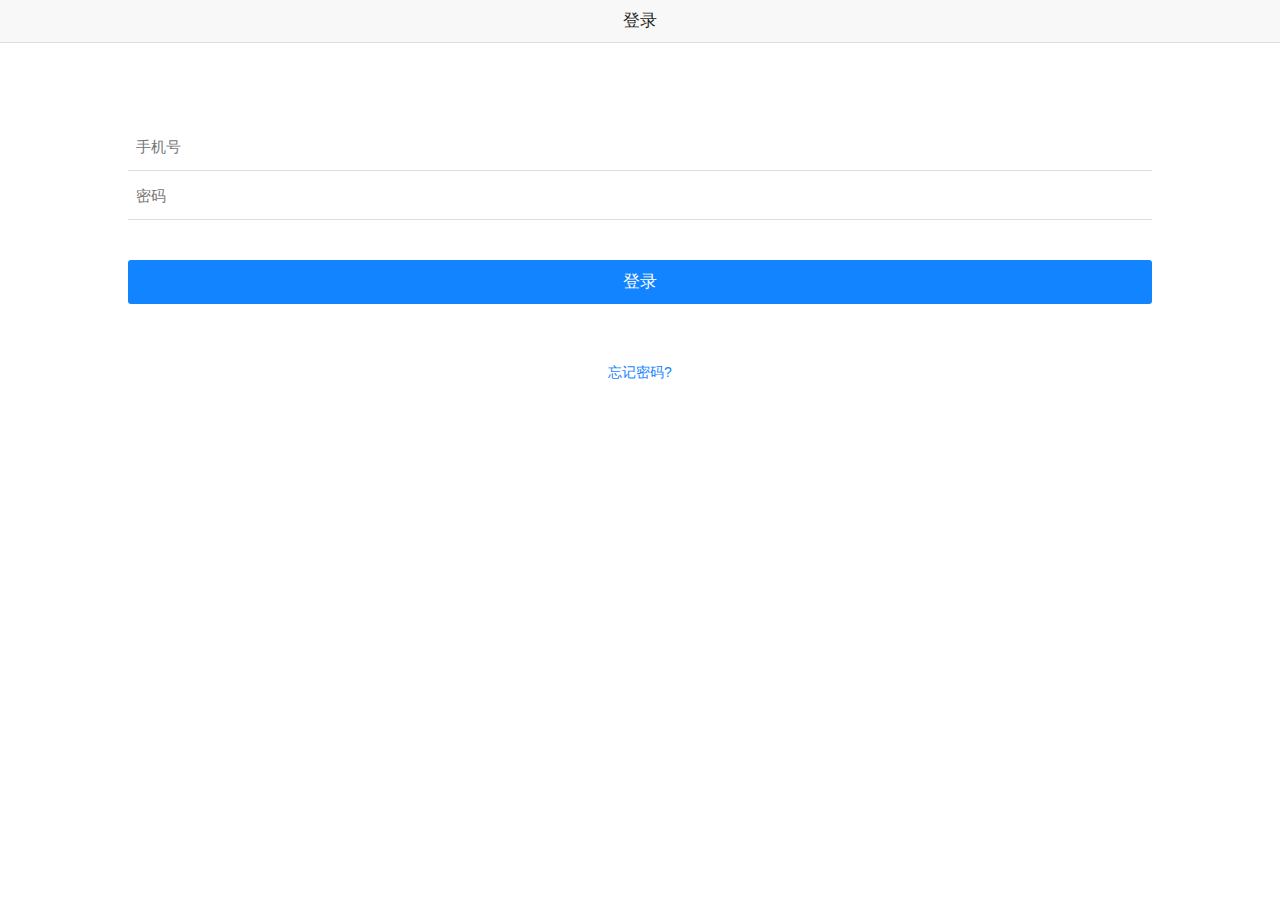
==== commit 537c7156: "第一次Demo" ====
--- a/Demo/www/index.html
+++ b/Demo/www/index.html
@@ -9,80 +9,55 @@
 
         <link href="lib/onsen/css/onsen-css-components-blue-theme.css" rel="stylesheet" type="text/css"/>
         <link href="lib/onsen/css/onsenui.css" rel="stylesheet" type="text/css"/>
-        <link href="lib/onsen/css/app.css" rel="stylesheet" type="text/css"/>
+        <link href="style/app.css" rel="stylesheet" type="text/css"/>
 
         <script src="bower_components/angular/angular.js"></script>
         <script src="bower_components/angular-route/angular-route.js"></script>
         <script src="lib/onsen/js/onsenui.js" type="text/javascript"></script>
         <script src="js/app.js"></script>
+        <script src="js/services.js" type="text/javascript"></script>
 
         <script src="js/login.js" type="text/javascript"></script>
         <script src="js/contact.js" type="text/javascript"></script>
         <script src="js/menu.js" type="text/javascript"></script>
         <script src="js/webbrowser.js" type="text/javascript"></script>
         <script src="js/report.js" type="text/javascript"></script>
+        <script src="js/main.js" type="text/javascript"></script>
+        
+        
     </head>
     <body >
 
-  <ons-navigator var="myNavigator" page="login.html">    
+  <ons-navigator var="nav">    
+
+        <!--登陆界面开始-->
+        <div>
+            <div ng-view></div>
+        </div>
+        <!--我的首页开始-->
+        
+
+
+      
     
-    </ons-navigator>
+   <ons-template id="myMainPage">
+       <ons-page   ng-controller="MainController">
 
-        <!--[if lt IE 7]>
-            <p class="browsehappy">You are using an <strong>outdated</strong> browser. Please <a href="http://browsehappy.com/">upgrade your browser</a> to improve your experience.</p>
-        <![endif]-->
-    
-   
+        <ons-tabbar>
+            <ons-tab page="html/contact.html" label="联系人" icon="ion-home" active="true"></ons-tab>
+            <ons-tab page="html/view2.html" label="商机" icon="ion-chatbox-working"></ons-tab>
+            <ons-tab page="html/login.html" label="社区" icon="facebook"></ons-tab>
+            <ons-tab page="html/web.html" label="报表" icon="github"></ons-tab>
+        </ons-tabbar>
+    </ons-page>
+
+</ons-template>
+
  
     <!-- In production use:
     <script src="//ajax.googleapis.com/ajax/libs/angularjs/x.x.x/angular.min.js"></script>
     -->
-<ons-template id="menu.html">
-    <ons-page modifier="menu-page" ng-controller="MenuController">
-        <ons-toolbar modifier="transparent">
-            <div class="right">
-                <ons-toolbar-button class="menu-close" ng-click="menu.close()">
-                    <ons-icon icon="ion-close" ></ons-icon> 
-                </ons-toolbar-button>
-            </div>
-        </ons-toolbar>
-
-        <ons-list class="menu-list">
-            <ons-list-item class="menu-item" ng-click="menu.close()">
-                <ons-icon icon="fa-plus"></ons-icon>
-                New Post
-            </ons-list-item>
-
-            <ons-list-item class="menu-item" ng-click="menu.close()">
-                <ons-icon icon="fa-bookmark"></ons-icon>
-                Bookmark
-            </ons-list-item>
-
-            <ons-list-item class="menu-item" ng-click="menu.close()">
-                <ons-icon icon="fa-twitter"></ons-icon>
-                Official Twitter
-            </ons-list-item>
-        </ons-list>
-
-        <br>
-
-        <ons-list class="bottom-menu-list">
-            <ons-list-item class="bottom-menu-item" ng-click="gotoReport()">
-                报表
-                <div class="notification menu-notification">3</div>
-            </ons-list-item>
-
-            <ons-list-item class="bottom-menu-item" ng-click="reportSetting()">
-                报表路径设置
-            </ons-list-item>
-
-            <ons-list-item class="bottom-menu-item" ng-click="logout()">
-                退出登录
-            </ons-list-item>
-        </ons-list>
-
-    </ons-page>
-</ons-template>
+    </ons-navigator>
 
 </body>
 </html>
--- a/Demo/www/lib/onsen/css/onsen-css-components-blue-theme.css
+++ b/Demo/www/lib/onsen/css/onsen-css-components-blue-theme.css
@@ -17,6 +17,7 @@
   -moz-user-select: none;
   -ms-user-select: none;
   user-select: none;
+  -ms-touch-action: none;
 }
 * {
   -webkit-tap-highlight-color: rgba(0,0,0,0);
@@ -1864,6 +1865,9 @@
   line-height: 19px;
   font-weight: 400;
 }
+.notification:empty {
+  display: none;
+}
 /* topdoc
   name: Toolbar Button
   class: toolbar-button
--- a/Demo/www/lib/onsen/css/onsenui.css
+++ b/Demo/www/lib/onsen/css/onsenui.css
@@ -1,6 +1,6 @@
-/*! onsenui - v1.2.2 - 2015-03-06 */
+/*! onsenui - v1.3.0 - 2015-04-08 */
 /*
-Copyright 2013-2014 ASIAL CORPORATION
+Copyright 2013-2015 ASIAL CORPORATION
 
 Licensed under the Apache License, Version 2.0 (the "License");
 you may not use this file except in compliance with the License.
@@ -57,6 +57,7 @@
 .page__content {
   background-color: transparent !important;
   background: transparent !important;
+  -ms-touch-action: none;
 }
 
 .page__status-bar-fill ~ .page__content {
@@ -64,7 +65,7 @@
 }
 
 ons-toolbar ~ .page__content {
-  top: 60px;
+  top: 44px;
 }
 
 .page__status-bar-fill ~ ons-toolbar {
@@ -121,7 +122,7 @@
 
 
 /*
-Copyright 2013-2014 ASIAL CORPORATION
+Copyright 2013-2015 ASIAL CORPORATION
 
 Licensed under the Apache License, Version 2.0 (the "License");
 you may not use this file except in compliance with the License.
@@ -695,7 +696,7 @@
 }
 
 /*
-Copyright 2013-2014 ASIAL CORPORATION
+Copyright 2013-2015 ASIAL CORPORATION
 
 Licensed under the Apache License, Version 2.0 (the "License");
 you may not use this file except in compliance with the License.
@@ -733,32 +734,50 @@
 }
 
 @-moz-keyframes ons-icon-spin {
+  0% {
+    -moz-transform: rotate(0deg);
+  }
   100% {
-    -moz-transform: rotate3d(0, 0, 1, 360deg);
+    -moz-transform: rotate(359deg);
   }
 }
 
 @-webkit-keyframes ons-icon-spin {
+  0% {
+    -webkit-transform: rotate(0deg);
+  }
   100% {
-    -webkit-transform: rotate3d(0, 0, 1, 360deg);
+    -webkit-transform: rotate(359deg);
   }
 }
 
 @-o-keyframes ons-icon-spin {
+  0% {
+    -webkit-transform: rotate(0deg);
+    -o-transform: rotate(0deg);
+    transform: rotate(0deg);
+  }
   100% {
-    -webkit-transform: rotate3d(0, 0, 1, 360deg);
-    -o-transform: rotate3d(0, 0, 1, 360deg);
-    transform: rotate3d(0, 0, 1, 360deg);
+    -webkit-transform: rotate(359deg);
+    -o-transform: rotate(359deg);
+    transform: rotate(359deg);
   }
 }
 
 @keyframes ons-icon-spin {
+  0% {
+    -webkit-transform: rotate(0deg);
+    -moz-transform: rotate(0deg);
+    -ms-transform: rotate(0deg);
+    -o-transform: rotate(0deg);
+    transform: rotate(0deg);
+  }
   100% {
-    -webkit-transform: rotate3d(0, 0, 1, 360deg);
-    -moz-transform: rotate3d(0, 0, 1, 360deg);
-    -ms-transform: rotate3d(0, 0, 1, 360deg);
-    -o-transform: rotate3d(0, 0, 1, 360deg);
-    transform: rotate3d(0, 0, 1, 360deg);
+    -webkit-transform: rotate(359deg);
+    -moz-transform: rotate(359deg);
+    -ms-transform: rotate(359deg);
+    -o-transform: rotate(359deg);
+    transform: rotate(359deg);
   }
 }
 
@@ -830,7 +849,7 @@
 }
 
 /*
-Copyright 2013-2014 ASIAL CORPORATION
+Copyright 2013-2015 ASIAL CORPORATION
 
 Licensed under the Apache License, Version 2.0 (the "License");
 you may not use this file except in compliance with the License.
@@ -858,7 +877,7 @@
 }
 
 /*
-Copyright 2013-2014 ASIAL CORPORATION
+Copyright 2013-2015 ASIAL CORPORATION
 
 Licensed under the Apache License, Version 2.0 (the "License");
 you may not use this file except in compliance with the License.
@@ -880,8 +899,8 @@
   right: 0px;
   top: 0px;
   bottom: 0px;
-  overflow: hidden;
   z-index: 0;
+  overflow-x: hidden;
 }
 
 .onsen-sliding-menu__menu,
@@ -902,7 +921,7 @@
 
 
 /*
-Copyright 2013-2014 ASIAL CORPORATION
+Copyright 2013-2015 ASIAL CORPORATION
 
 Licensed under the Apache License, Version 2.0 (the "License");
 you may not use this file except in compliance with the License.
@@ -941,4 +960,5 @@
   bottom: 0px;
   right: 0px;
   z-index: 0;
-}
+  overflow-x: hidden; 
+}
--- a/Demo/www/style/app.css
+++ b/Demo/www/style/app.css
@@ -0,0 +1,221 @@
+/*
+To change this license header, choose License Headers in Project Properties.
+To change this template file, choose Tools | Templates
+and open the template in the editor.
+*/
+/* 
+    Created on : 2015-3-29, 14:57:23
+    Author     : ysisl
+*/
+
+/*toolbar 
+.navigation-bar,
+.navigation-bar__line-height,
+.navigation-bar__right,
+.navigation-bar__left,
+.navigation-bar__center {
+    line-height: 60px;
+    height: 60px;
+   
+}
+/*
+
+/*MenuSlide*/
+.page--menu-page__background {
+  background-color: #333;
+  color: white;
+}
+
+.menu-close,
+.menu-close > .toolbar-button {
+  color: #999;
+}
+
+.menu-list,
+.menu-item:first-child,
+.menu-item {
+  background-color: transparent;
+  background-image: none !important;
+  border-color: transparent;
+  color: #fff;
+}
+
+.menu-item {
+  padding: 0 0 0 20px;
+  line-height: 52px;
+  height: 52px;
+  text-shadow: rgba(0, 0, 0, 0.4) 0px 1px 0px;
+}
+
+.menu-item:active {
+  background-color: rgba(255, 255, 255, 0.1);
+}
+
+.menu-notification {
+  display: inline-block;
+  margin-top: 12px;
+  font-size: 14px;
+  height: 16px;
+  line-height: 16px;
+  min-width: 16px;
+  font-weight: 600;
+}
+
+.bottom-menu-list,
+.bottom-menu-item:first-child,
+.bottom-menu-item {
+  border-color: #393939;
+  background-color: transparent;
+  background-image: none !important;
+  color: #ccc;
+}
+
+.bottom-menu-item:active {
+  background-color: rgba(255, 255, 255, 0.1);
+}
+
+/* Login Form */
+
+.login-form {
+  text-align: center;
+  width: 80%;
+  margin: 60px auto 0;
+}
+
+input[type=email], input[type=password] {
+  display: block;
+  width: 100%;
+  margin: 0 auto;
+  outline: none;
+  padding-top: 24px;
+  padding-bottom: 24px;
+}
+
+.login-button {
+  width: 100%;
+  margin: 0 auto;
+}
+
+.forgot-password {
+  display: block;
+  margin: 8px auto 0 auto;
+  font-size: 14px;
+}
+
+#web.html .page__content .ons-page-inner{
+    top:30px;
+}
+
+/* List Container*/
+.list-item-container {
+  line-height: 1;
+  font-size: 14px;
+  padding: 10px 0px 10px 15px;
+}
+
+.list-item-left {
+  width: 60px;
+  margin-right: -60px;
+  float: left;
+}
+
+.list-item-right {
+  width: 100%;
+  float: right;
+}
+
+.list-item-content {
+  margin-left: 50px;
+  margin-right: 30px;
+}
+
+.avator {
+  width: 40px;
+  height: 40px;
+  border-radius: 3px;
+  -webkit-border-radius: 3px;
+}
+
+.name {
+  font-weight: 500;
+  line-height: 16px;
+  font-size: 15px;
+  margin-bottom: 6px;
+}
+
+.desc {
+  line-height: 20px;
+}
+
+.lucent {
+  opacity: 0.4;
+}
+.phone {
+    width:100px;
+}
+span.phone {
+    margin: 0px 5px;
+}
+span.email {
+    margin: 0px 5px;
+}
+
+/* Contact Detail*/
+.profile-card {
+  width: 100%;
+  text-align: center;
+  color: white;
+  padding: 30px 0;
+  line-height: 1.4;
+  background-color: #33393c;
+  text-shadow: rgba(0, 0, 0, 0.4) 0px 1px 0px;
+}
+
+.profile-image {
+  height: 100px;
+  width: 100px;
+  border-radius: 50%;
+  -webkit-border-radius: 50%;
+  background-color: black;
+  border 1px solid white;
+  box-shadow:rgba(0, 0, 0, 0.2) 0px 2px 0px 0px;
+  -webkit-box-shadow:rgba(0, 0, 0, 0.2) 0px 2px 0px 0px;
+}
+
+.profile-name {
+  margin: 20px 0 0 0;
+  font-weight: 600;
+  font-size: 17px;
+}
+
+.profile-id {
+  margin: 0 0 5px 0;
+  font-size: 14px;
+  opacity: 0.6;
+}
+
+.profile-desc {
+  font-size: 15px;
+  opacity: 0.6;
+  width: 90%;
+  text-align: center;
+  margin: 0 auto;
+}
+
+.info-col {
+  height: 60px;
+  line-height: 1;
+  padding: 12px 0 12px 4px;
+}
+
+.info-num {
+  font-size: 16px;
+  font-weight: 500;
+  opacity: 0.8;
+}
+
+.info-unit {
+  margin-top: 6px;
+  font-size: 14px;
+  opacity: 0.4;
+}